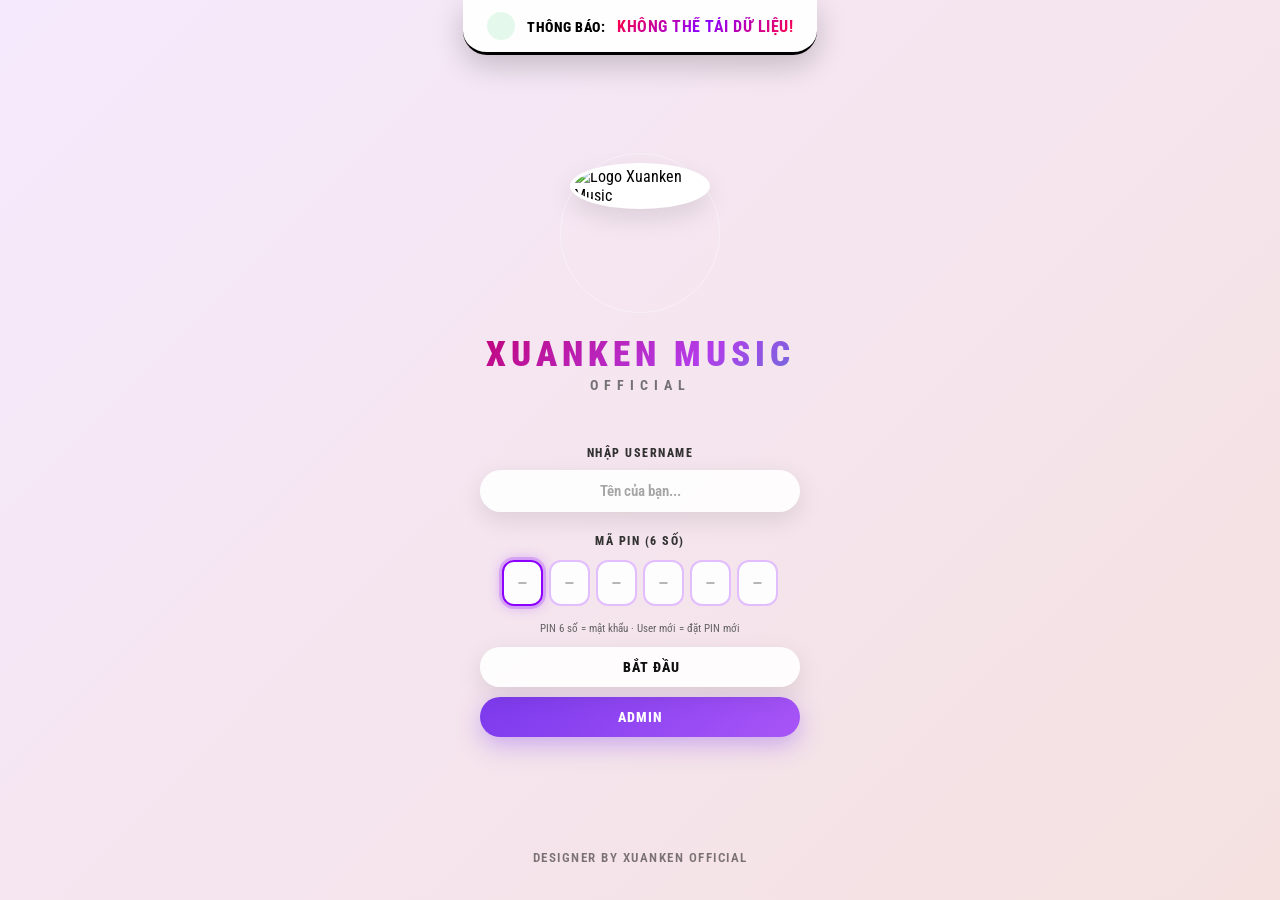
==== index.html @ 65609777 "Add files via upload" ====
<!DOCTYPE html>
<html lang="vi">
<head>
    <meta charset="UTF-8">
    <meta name="viewport" content="width=device-width, initial-scale=1.0, user-scalable=no, viewport-fit=cover">
    <link id="site-favicon" href="https://raw.githubusercontent.com/nokiapro/xuankenofficial/main/icon.png" rel="shortcut icon" type="image/x-icon" />
    <title>XuanKen Music Official</title>
    <script src="https://cdn.tailwindcss.com"></script>
    <script src="https://unpkg.com/lucide@latest"></script>
    <link rel="stylesheet" href="https://kit-pro.fontawesome.com/releases/v7.2.0/css/pro.min.css">
    <link rel="stylesheet" href="css/style.css">
    <script src="https://www.gstatic.com/firebasejs/10.14.0/firebase-app-compat.js"></script>
    <script src="https://www.gstatic.com/firebasejs/10.14.0/firebase-auth-compat.js"></script>
    <script src="https://www.gstatic.com/firebasejs/10.14.0/firebase-database-compat.js"></script>
    <script src="js/firebase-config.js"></script>

    <script>
    (function () {
        try {
            var path = location.pathname;
            if (path.endsWith('/index.html')) {
                history.replaceState(null, '', path.slice(0, -10) || '/');
            } else if (path.endsWith('index.html')) {
                history.replaceState(null, '', path.slice(0, -10) || '/');
            } else if (path.endsWith('.html') && !/\/admin\.html$/i.test(path)) {
                history.replaceState(null, '', path.slice(0, -5) + (path.slice(0, -5).endsWith('/') ? '' : '/'));
            }
        } catch (e) {}
    })();
    </script>
</head>
<body>

    <div id="toast-msg"></div>
    <div id="custom-notification" class="notification">
        <div class="notification-icon">
            <i data-lucide="headphones"></i>
        </div>
        <div class="notification-content">
            <div class="notification-title"></div>
            <div class="notification-message"></div>
        </div>
    </div>

    <div id="interaction-hint">
        <div class="hint-logo">
            <img src="https://raw.githubusercontent.com/nokiapro/xuankenofficial/main/logoofficial.png" alt="Logo Xuanken Music">
        </div>
        <div class="hint-title">XUANKEN MUSIC</div>
        <div class="hint-subtitle">OFFICIAL</div>
        <form id="username-form" class="username-form" autocomplete="username">
            <label class="username-label" for="username-input">NHẬP USERNAME</label>
            <input type="text" id="username-input" class="username-input" placeholder="Tên của bạn..." maxlength="20" required autocomplete="username">
            <label class="username-label" style="margin-top:12px;">MÃ PIN (6 SỐ)</label>
            <div class="pin-boxes" id="pin-boxes" role="group" aria-label="Mã PIN 6 số"></div>
            <input type="tel" id="pin-hidden" inputmode="numeric" pattern="[0-9]*" autocomplete="one-time-code" maxlength="6" />
            <p class="username-pin-hint" id="pin-hint">Nhập đúng 6 chữ số · User mới = đặt PIN mới</p>
            <div id="username-error" class="username-error" style="display:none;"></div>
            <button type="submit" id="username-start-btn" class="username-start-btn">
                <i data-lucide="play"></i>
                <span>BẮT ĐẦU</span>
            </button>
        </form>
        <div class="hint-decoration">
            <i data-lucide="heart"></i> DESIGNER BY XUANKEN OFFICIAL <i data-lucide="heart"></i>
        </div>
        <a href="admin/" class="admin-link-hint" onclick="event.stopPropagation()">Admin</a>
    </div>

    <div class="player-container" id="player-container" style="display: none;">
        <div class="pc-layout">
            <div class="pc-left">
                <div class="playlist" id="playlist">
                    <div class="playlist-header" id="playlist-header">
                        <div class="close-playlist" id="close-playlist-btn">
                            <i data-lucide="x"></i>
                        </div>
                        <div class="playlist-title"><i data-lucide="music"></i><span>DANH SÁCH BÀI HÁT</span></div>
                        <div style="width: 40px;"></div>
                    </div>
                    <div id="playlist-content"></div>
                    <div class="playlist-stats-footer" id="playlist-stats-footer">
                        <span class="ps-item" title="Tổng bài hát"><i data-lucide="music-2"></i> <b id="ps-total">0</b></span>
                        <span class="ps-item" title="Đã yêu thích"><i data-lucide="heart"></i> <b id="ps-fav">0</b></span>
                        <span class="ps-item" title="Trong playlist của tôi"><i data-lucide="list-plus"></i> <b id="ps-pl">0</b></span>
                    </div>
                </div>
            </div>

            <div class="pc-right">
                <div class="top-bar-icons">
                    <div class="btn-icon" id="open-timer-btn" title="Hẹn giờ tắt">
                        <i data-lucide="timer"></i>
                    </div>
                    <div class="btn-icon" id="listen-count-btn" title="Lượt nghe">
                        <i data-lucide="headphones"></i>
                    </div>
                    <div class="btn-icon" id="my-playlist-btn" title="Playlist của tôi">
                        <i data-lucide="list-plus"></i>
                    </div>
                    <div class="btn-icon" id="extras-btn" title="Tiện ích">
                        <i data-lucide="sparkles"></i>
                    </div>
                    <div class="btn-icon" id="shop-btn" title="Cửa hàng XK">
                        <i data-lucide="store"></i>
                    </div>
                    <div class="btn-icon" id="theme-toggle" title="Chế độ sáng/tối">
                        <i data-lucide="sun" id="theme-icon"></i>
                    </div>
                    <div class="btn-icon" id="list-btn" title="Danh sách bài hát">
                        <i data-lucide="list-music"></i>
                    </div>
                </div>

                <div class="header-section">
                    <div class="header-top-spacer" aria-hidden="true"></div>
                    <div class="album-art-wrap ring-off" id="album-art-wrap">
                        <div class="album-art">
                            <img id="current-art" src="https://raw.githubusercontent.com/nokiapro/xuankenofficial/main/logoofficial.png" alt="Art">
                        </div>
                        <svg class="art-name-ring" id="art-name-ring" viewBox="0 0 200 200" aria-hidden="true" xmlns="http://www.w3.org/2000/svg" xmlns:xlink="http://www.w3.org/1999/xlink">
                            <defs>
                                <path id="art-ring-path" d="M 100,8 A 92,92 0 1,1 99.999,8" fill="none"/>
                                <linearGradient id="art-name-grad" x1="0%" y1="0%" x2="100%" y2="0%">
                                    <stop offset="0%" stop-color="#ff0040">
                                        <animate attributeName="stop-color" values="#ff0040;#8c00ff;#17adca;#ffd700;#ff0040" dur="6s" repeatCount="indefinite"/>
                                    </stop>
                                    <stop offset="50%" stop-color="#8c00ff">
                                        <animate attributeName="stop-color" values="#8c00ff;#17adca;#ffd700;#ff0040;#8c00ff" dur="6s" repeatCount="indefinite"/>
                                    </stop>
                                    <stop offset="100%" stop-color="#17adca">
                                        <animate attributeName="stop-color" values="#17adca;#ffd700;#ff0040;#8c00ff;#17adca" dur="6s" repeatCount="indefinite"/>
                                    </stop>
                                </linearGradient>
                            </defs>
                            <text class="art-name-text" dominant-baseline="middle" text-anchor="start">
                                <!-- textPath được JS tạo đều theo góc -->
                            </text>
                        </svg>
                    </div>
                    <div class="song-info-main">
                        <span class="song-title" id="current-title">Sẵn sàng</span>
                        <span class="artist-name" id="current-artist">XuanKen Official</span>
                        <div class="lyric-container" id="lyric-container">
                            <div class="current-lyric" id="lyric-text"><i data-lucide="smile"></i> Chọn bài hát để phát <i data-lucide="smile"></i></div>
                        </div>
                    </div>
                </div>

                <div class="lyric-progress-spacer" aria-hidden="true"></div>

                <div class="controls-bar">
                    <div class="progress-wrapper">
                        <div class="progress-bar-container" id="progress-area">
                            <div class="progress-filled" id="progress-fill"></div>
                            <div class="progress-thumb" id="progress-thumb"></div>
                        </div>
                        <div class="time-info">
                            <span id="time-current">00:00</span>
                            <span id="time-total">00:00</span>
                        </div>
                    </div>

                    <div class="main-actions">
                        <div class="btn-icon" id="shuffle-btn" title="Phát ngẫu nhiên">
                            <i data-lucide="shuffle"></i>
                        </div>
                        <div class="btn-icon" id="prev-btn" title="Bài trước">
                            <i data-lucide="skip-back"></i>
                        </div>
                        <div class="btn-icon play-btn" id="play-pause-btn" title="Phát / Tạm dừng">
                            <i data-lucide="play" id="play-icon"></i>
                        </div>
                        <div class="btn-icon" id="next-btn" title="Bài tiếp">
                            <i data-lucide="skip-forward"></i>
                        </div>
                        <div class="btn-icon" id="repeat-btn" title="Lặp lại">
                            <i data-lucide="repeat"></i>
                        </div>
                    </div>
                </div>
            </div>
        </div>

        <div class="playlist" id="my-playlist-overlay">
            <div class="playlist-header">
                <div class="close-playlist" id="close-my-playlist-btn">
                    <i data-lucide="x"></i>
                </div>
                <div class="playlist-title"><i data-lucide="list-plus"></i><span>PLAYLIST CỦA TÔI</span></div>
                <div style="width: 40px;"></div>
            </div>
            <div id="my-playlist-content"></div>
            <div class="my-playlist-toolbar" id="my-playlist-toolbar" style="display:none;">
                <button type="button" class="my-playlist-playall-btn" id="my-playlist-playall-btn">
                    <i data-lucide="play"></i>
                    <span>PHÁT TẤT CẢ</span>
                </button>
            </div>
        </div>

        <div id="timer-overlay" class="timer-overlay"></div>
        <div id="timer-modal" class="timer-modal">
            <div class="timer-modal-header">
                <div class="close-timer" id="close-timer-modal">
                    <i data-lucide="x"></i>
                </div>
                <div class="timer-title"><i data-lucide="timer"></i><span>HẸN GIỜ TẮT NHẠC</span></div>
                <div style="width: 40px;"></div>
            </div>
            <div class="timer-modal-content">
                <div class="timer-status-box">
                    <i data-lucide="alarm-clock"></i>
                    <div class="timer-status-text" id="timer-status">CHƯA ĐẶT HẸN GIỜ</div>
                </div>
                
                <div class="timer-preset-group">
                    <button class="timer-preset" data-minutes="15">15</button>
                    <button class="timer-preset" data-minutes="30">30</button>
                    <button class="timer-preset" data-minutes="60">60</button>
                    <button class="timer-preset" data-minutes="90">90</button>
                    <button class="timer-preset" data-minutes="120">120</button>
                </div>
                
                <input type="number" id="timer-minutes" class="timer-input" placeholder="NHẬP SỐ PHÚT...">
                
                <button id="start-timer-btn" class="timer-start-btn">
                    <i data-lucide="play"></i> BẮT ĐẦU
                </button>
                
                <button id="cancel-timer-btn" class="timer-cancel-btn">
                    <i data-lucide="trash-2"></i> HỦY HẸN GIỜ
                </button>
            </div>
        </div>

        <div id="extras-modal" class="shop-modal extras-modal">
            <div class="shop-modal-header">
                <div class="close-shop" id="close-extras-btn">
                    <i data-lucide="x"></i>
                </div>
                <div class="shop-title"><i data-lucide="sparkles"></i><span>TIỆN ÍCH</span></div>
                <div style="width:40px;"></div>
            </div>
            <div class="extras-modal-body">
                <div id="user-xp-badge" class="user-xp-badge" style="display:none;"></div>
                <div class="extras-section">
                    <label class="extras-label">Gift code</label>
                    <div class="extras-row">
                        <input id="gift-code-input" placeholder="Nhập mã..." maxlength="24" />
                        <button type="button" id="gift-redeem-btn" class="extras-btn-primary">Nhận</button>
                    </div>
                </div>
                <div class="extras-section">
                    <label class="extras-label">Top bài nghe nhiều</label>
                    <div class="extras-actions-grid extras-rank-grid extras-rank-compact">
                        <button type="button" class="extras-action-btn" data-x="top-alltime"><i data-lucide="trophy"></i><span>Top mọi thời điểm</span></button>
                    </div>
                </div>
                <div class="extras-section">
                    <label class="extras-label">Review của bạn</label>
                    <div class="extras-actions-grid extras-rank-grid extras-rank-compact">
                        <button type="button" class="extras-action-btn" data-x="rev-week"><i data-lucide="calendar-days"></i><span>Tuần</span></button>
                        <button type="button" class="extras-action-btn" data-x="rev-month"><i data-lucide="calendar"></i><span>Tháng</span></button>
                        <button type="button" class="extras-action-btn" data-x="rev-year"><i data-lucide="calendar-range"></i><span>Năm</span></button>
                    </div>
                </div>
                <div class="extras-section">
                    <label class="extras-label">Thời gian đã nghe</label>
                    <div class="extras-actions-grid extras-rank-grid extras-rank-compact">
                        <button type="button" class="extras-action-btn" data-x="time-week"><i data-lucide="clock"></i><span>Tuần</span></button>
                        <button type="button" class="extras-action-btn" data-x="time-month"><i data-lucide="clock-3"></i><span>Tháng</span></button>
                        <button type="button" class="extras-action-btn" data-x="time-year"><i data-lucide="timer"></i><span>Năm</span></button>
                    </div>
                </div>
                <div class="extras-section">
                    <label class="extras-label">Top nghe</label>
                    <div class="extras-actions-grid extras-rank-grid extras-rank-compact">
                        <button type="button" class="extras-action-btn" data-x="lb-listen-week"><i data-lucide="headphones"></i><span>Tuần</span></button>
                        <button type="button" class="extras-action-btn" data-x="lb-listen-month"><i data-lucide="headphones"></i><span>Tháng</span></button>
                        <button type="button" class="extras-action-btn" data-x="lb-listen-year"><i data-lucide="headphones"></i><span>Năm</span></button>
                    </div>
                </div>
                <div class="extras-section">
                    <label class="extras-label">Top sở hữu</label>
                    <div class="extras-actions-grid extras-rank-grid extras-rank-compact">
                        <button type="button" class="extras-action-btn" data-x="lb-own-week"><i data-lucide="library"></i><span>Tuần</span></button>
                        <button type="button" class="extras-action-btn" data-x="lb-own-month"><i data-lucide="library"></i><span>Tháng</span></button>
                        <button type="button" class="extras-action-btn" data-x="lb-own-year"><i data-lucide="library"></i><span>Năm</span></button>
                    </div>
                </div>
                <div class="extras-section">
                    <label class="extras-label">Sự kiện & Liên kết</label>
                    <div class="extras-actions-grid extras-rank-grid extras-rank-compact">
                        <button type="button" class="extras-action-btn extras-feat-btn" data-x="countdown"><i data-lucide="hourglass"></i><span>Đếm ngược</span></button>
                        <button type="button" class="extras-action-btn extras-feat-btn" data-x="weekly-archive"><i data-lucide="list-music"></i><span>Top tuần</span></button>
                        <button type="button" class="extras-action-btn extras-feat-btn" data-x="links"><i data-lucide="link"></i><span>Liên kết</span></button>
                    </div>
                </div>
                <div class="extras-section">
                    <label class="extras-label">Vòng tên quanh art</label>
                    <div class="art-ring-settings">
                        <label class="art-ring-toggle-row">
                            <input type="checkbox" id="art-ring-enabled" checked>
                            <span>Hiện vòng chữ quanh ảnh bìa</span>
                        </label>
                        <input type="text" id="art-ring-text" class="art-ring-text-input" maxlength="28" placeholder="Trống = dùng username">
                        <button type="button" id="art-ring-save-btn" class="extras-btn-primary" style="width:100%;margin-top:8px;">Lưu vòng tên</button>
                        <p class="muted" style="font-size:0.72rem;margin-top:6px;opacity:0.75;">Cần thuê ở Cửa hàng → Vòng tên (1·3·5·7 ngày). Tối đa 28 ký tự.</p>
                    </div>
                </div>
                <div class="extras-section">
                    <label class="extras-label">Khác</label>
                    <div class="extras-actions-grid extras-rank-grid extras-rank-compact">
                        <button type="button" class="extras-action-btn" data-x="badges"><i data-lucide="award"></i><span>Huy hiệu của tôi</span></button>
                        <button type="button" class="extras-action-btn" data-x="chat"><i data-lucide="message-circle"></i><span>Chat toàn web</span></button>
                        <button type="button" class="extras-action-btn" data-x="checkin"><i data-lucide="calendar-check"></i><span>Điểm danh</span></button>
                    </div>
                </div>
                <div id="extras-result" class="extras-result"></div>
            </div>
        </div>

        <div id="chat-modal" class="shop-modal chat-modal">
            <div class="shop-modal-header">
                <div class="close-shop" id="close-chat-btn" title="Quay lại">
                    <i data-lucide="arrow-left"></i>
                </div>
                <div class="shop-title"><i data-lucide="message-circle"></i><span>CHAT TOÀN WEB</span></div>
                <div style="width:40px;"></div>
            </div>
            <div class="chat-modal-body">
                <div id="global-chat-box" class="global-chat-box"></div>
                <div class="extras-row chat-input-row">
                    <input id="global-chat-input" placeholder="Nhắn tin… @username" maxlength="300" />
                    <button type="button" id="global-chat-send" class="extras-btn-primary">Gửi</button>
                </div>
                <p class="extras-chat-hint">Admin: <code>/mute user 1h</code> · <code>/mute user forever</code> · <code>/unmute user</code></p>
            </div>
        </div>

        <div id="checkin-modal" class="shop-modal checkin-modal">
            <div class="shop-modal-header">
                <div class="close-shop" id="close-checkin-btn" title="Quay lại">
                    <i data-lucide="arrow-left"></i>
                </div>
                <div class="shop-title"><i data-lucide="calendar-check"></i><span>ĐIỂM DANH</span></div>
                <div style="width:40px;"></div>
            </div>
            <div class="checkin-modal-body" id="checkin-modal-body"></div>
        </div>

        <div id="shop-modal" class="shop-modal">
            <div class="shop-modal-header">
                <div class="close-shop" id="close-shop-btn">
                    <i data-lucide="x"></i>
                </div>
                <div class="shop-title"><i data-lucide="store"></i><span>CỬA HÀNG XK</span></div>
                <div style="width:40px;"></div>
            </div>
            <div class="shop-tab-bar">
                <button type="button" class="shop-tab active" data-shop-tab="music" id="shop-tab-music">
                    <i data-lucide="music"></i> Mua nhạc
                </button>
                <button type="button" class="shop-tab" data-shop-tab="thumb" id="shop-tab-thumb">
                    <i data-lucide="image"></i> Mua thumb
                </button>
                <button type="button" class="shop-tab" data-shop-tab="ring" id="shop-tab-ring">
                    <i data-lucide="circle-dot"></i> Vòng tên
                </button>
            </div>
            <div class="shop-tab-panels">
                <div class="shop-list shop-tab-panel active" id="shop-list" data-panel="music"></div>
                <div class="shop-list shop-tab-panel" id="shop-thumb-list" data-panel="thumb"></div>
                <div class="shop-list shop-tab-panel" id="shop-ring-list" data-panel="ring"></div>
            </div>
            <div class="shop-user-bar" id="shop-user-bar">
                <div class="shop-user-info">
                    <div class="shop-user-avatar"><i data-lucide="user"></i></div>
                    <div class="shop-user-meta">
                        <div class="shop-user-name-row">
                            <span class="rank-badge" id="shop-rank-badge" style="display:none;"></span>
                            <span class="shop-user-name" id="shop-user-name">—</span>
                        </div>
                    </div>
                </div>
                <div class="shop-coins">
                    <i class="fa-solid fa-coins"></i>
                    <span id="shop-coin-count">0</span> XK
                </div>
            </div>
        </div>
    </div>

    <audio id="audio-player" preload="auto" crossorigin="anonymous" playsinline></audio>

    <script src="js/music.js"></script>
    <script>
        if (typeof lucide !== 'undefined') {
            lucide.createIcons();
        }
    </script>
    <script src="js/extras.js"></script>
</body>
</html>
---- css/style.css ----
@import url('https://fonts.googleapis.com/css2?family=Roboto+Condensed:ital,wght@0,100..900;1,100..900&display=swap');

:root {
    --accent-color: #000000;
    --bg-color: #fcfcfc;
    --border-color: #f0f0f0;
    --card-bg: rgba(255, 255, 255, 0.95);
    --text-primary: #000000;
    --text-secondary: #333333;
    --text-tertiary: #555555;
    --progress-bg: rgba(0, 0, 0, 0.08);
    --btn-bg: rgba(0, 0, 0, 0.05);
    --btn-active-bg: rgba(0, 0, 0, 0.12);
    --btn-hover: rgba(0, 0, 0, 0.08);
    --playlist-bg: rgba(255, 255, 255, 1);
    --playlist-header-bg: rgba(255, 255, 255, 0.98);
    --song-item-hover: rgba(0, 0, 0, 0.04);
    --input-bg: #fafafa;
    --modal-bg: rgba(255, 255, 255, 0.98);
    --icon-gradient: linear-gradient(135deg, #ff0040, #8c00ff, #ff0040);
    --icon-gradient-hover: linear-gradient(135deg, #ff6b6b, #c2185b, #ff6b6b);
    --icon-gradient-active: linear-gradient(135deg, #ff0040, #ffd700, #ff0040);
    --icon-active-stroke: #ff0040;
}

body.dark {
    --accent-color: #ffffff;
    --bg-color: #121212;
    --border-color: #2a2a2a;
    --card-bg: rgba(30, 30, 35, 0.95);
    --text-primary: #ffffff;
    --text-secondary: #cccccc;
    --text-tertiary: #999999;
    --progress-bg: rgba(255, 255, 255, 0.12);
    --btn-bg: rgba(255, 255, 255, 0.08);
    --btn-active-bg: rgba(255, 255, 255, 0.18);
    --btn-hover: rgba(255, 255, 255, 0.05);
    --playlist-bg: rgba(25, 25, 30, 1);
    --playlist-header-bg: rgba(25, 25, 30, 0.98);
    --song-item-hover: rgba(255, 255, 255, 0.05);
    --input-bg: #2a2a2a;
    --modal-bg: rgba(30, 30, 35, 0.98);
    --icon-gradient: linear-gradient(135deg, #ffd89b, #c7e9fb, #ffd89b);
    --icon-gradient-hover: linear-gradient(135deg, #fbc2eb, #a6c1ee, #fbc2eb);
    --icon-gradient-active: linear-gradient(135deg, #ffd89b, #ff6b6b, #ffd89b);
    --icon-active-stroke: #ff6b6b;
}

* {
    margin: 0;
    padding: 0;
    box-sizing: border-box;
}

i[data-lucide],
.btn-icon svg,
.notification-icon svg,
.hint-button-icon svg,
.timer-status-box svg,
.playlist-title svg,
.timer-title svg,
.hint-decoration svg,
.current-lyric svg,
.listen-title svg,
.close-playlist svg,
.close-timer svg,
.close-listen svg,
.timer-start-btn svg,
.timer-cancel-btn svg {
    width: 1em;
    height: 1em;
    stroke-width: 2;
    vertical-align: middle;
    display: inline-block;
}

.btn-icon svg {
    width: 1.05em;
    height: 1.05em;
}

.play-btn svg {
    width: 1.15em;
    height: 1.15em;
}

.notification-icon svg {
    width: 16px !important;
    height: 16px !important;
}

.hint-button-icon svg {
    width: 1.4em;
    height: 1.4em;
}

body {
    font-family: "Roboto Condensed", sans-serif;
    background-color: var(--bg-color);
    display: flex;
    justify-content: center;
    align-items: center;
    min-height: 100vh;
    margin: 0;
    padding: 16px;
    color: var(--text-primary);
    user-select: none;
    overflow: hidden;
    transition: background-color 0.3s ease, color 0.3s ease;
}

body.no-transition,
body.no-transition *:not(.notification):not(.notification *) {
    transition: none !important;
}

.player-container {
    width: 100%;
    max-width: 450px;
    margin: auto;
    background: var(--card-bg);
    backdrop-filter: blur(10px);
    border-radius: 32px;
    box-shadow: 0 20px 50px rgba(0, 0, 0, 0.12);
    overflow: hidden;
    border: 1px solid rgba(255, 255, 255, 0.3);
    display: flex;
    flex-direction: column;
    position: relative;
    z-index: 10;
    transition: background 0.3s ease, border-color 0.3s ease;
}

body.dark .player-container {
    border-color: rgba(255, 255, 255, 0.08);
    box-shadow: 0 20px 50px rgba(0, 0, 0, 0.4);
}

.tracking-widest {
    letter-spacing: normal !important;
}

@media (max-width: 360px) {
    body { padding: 8px; }
    .player-container { border-radius: 24px; }
    .header-section { padding: 90px 16px 16px 16px; }
    .album-art-wrap { width: 156px; height: 156px; margin-top: 8px; }
    .album-art { width: 116px; height: 116px; margin-top: 0; }
    .art-name-text { font-size: 9px; letter-spacing: 0; }
    .header-section { gap: 14px; }
    .lyric-container { min-height: 48px; }
    .song-title { font-size: 1rem; }
}

@media (min-width: 361px) and (max-width: 480px) {
    .header-section { padding: 92px 16px 16px 16px; }
    .album-art-wrap { width: 180px; height: 180px; margin-top: 8px; }
    .album-art { width: 136px; height: 136px; margin-top: 0; }
    .art-name-text { font-size: 9.5px; letter-spacing: 0; }
    .header-section { gap: 16px; }
    .lyric-container { min-height: 52px; }
    .controls-bar { padding: 0 20px 28px 20px; }
    .btn-icon { width: 38px; height: 38px; font-size: 1rem; }
    .play-btn { width: 46px; height: 46px; }
    .song-title { font-size: 1.2rem; }
}

@media (min-width: 481px) and (max-width: 768px) {
    .player-container { width: 90%; max-width: 420px; }
}

@media (min-width: 769px) {
    .player-container { width: 450px; }
}

.pc-layout {
    display: flex;
    flex-direction: column;
    flex: 1;
    min-height: 0;
    width: 100%;
    position: relative;
}
.pc-left {
    display: contents;
}
.pc-right {
    display: contents;
}

.header-section {
    padding: 96px 24px 16px 24px;
    display: flex;
    flex-direction: column;
    align-items: center;
    text-align: center;
    gap: 20px;
    border-bottom: none;
    position: relative;
    transition: border-color 0.3s ease;
    overflow: visible;
}


/* Spacer cố định — không bị margin-collapse / flex-shrink */
.header-top-spacer {
    width: 100%;
    height: 36px !important;
    min-height: 36px !important;
    flex-shrink: 0 !important;
    flex-grow: 0 !important;
    pointer-events: none;
    display: block;
}
.lyric-progress-spacer {
    width: 100%;
    height: 40px !important;
    min-height: 40px !important;
    flex-shrink: 0 !important;
    flex-grow: 0 !important;
    pointer-events: none;
    display: block;
}
@media (max-width: 480px) {
    .header-top-spacer { height: 32px !important; min-height: 32px !important; }
    .lyric-progress-spacer { height: 36px !important; min-height: 36px !important; }
}

.top-right-action {
    position: absolute;
    top: 15px;
    right: 15px;
    z-index: 110;
    display: flex;
    align-items: flex-start;
    gap: 8px;
}

.top-right-stack {
    display: flex;
    flex-direction: column;
    gap: 8px;
}

.top-left-action {
    position: absolute;
    top: 15px;
    left: 15px;
    z-index: 110;
    display: flex;
    align-items: flex-start;
    gap: 8px;
}

.top-left-stack {
    display: flex;
    flex-direction: column;
    gap: 8px;
}

.top-bar-icons {
    position: absolute;
    top: 12px;
    left: 10px;
    right: 10px;
    z-index: 110;
    display: flex;
    flex-direction: row;
    align-items: center;
    justify-content: space-between;
    gap: 4px;
    pointer-events: none;
}
.top-bar-icons .btn-icon {
    pointer-events: auto;
    flex-shrink: 0;
}
@media (max-width: 380px) {
    .top-bar-icons .btn-icon {
        width: 36px;
        height: 36px;
        font-size: 0.95rem;
    }
}

.btn-icon {
    font-size: 1.05rem;
    cursor: pointer;
    color: var(--text-secondary);
    width: 42px;
    height: 42px;
    display: flex;
    justify-content: center;
    align-items: center;
    border-radius: 50%;
    transition: transform 0.25s cubic-bezier(0.68, -0.55, 0.265, 1.55),
                background 0.25s ease,
                color 0.25s ease,
                box-shadow 0.25s ease;
    position: relative;
    overflow: hidden;
    background: var(--btn-bg);
    backdrop-filter: blur(4px);
    -webkit-tap-highlight-color: transparent;
}

.btn-icon svg {
    pointer-events: none;
    flex-shrink: 0;
}

.btn-icon i,
.play-btn i,
#repeat-btn i {
    background: var(--icon-gradient);
    background-size: 200% 200%;
    -webkit-background-clip: text;
    background-clip: text;
    color: transparent;
    animation: gradientShift 3s ease infinite;
}

.btn-icon:hover i,
.play-btn:hover i,
#repeat-btn:hover i {
    background: var(--icon-gradient-hover);
    background-size: 200% 200%;
    -webkit-background-clip: text;
    background-clip: text;
    color: transparent;
    animation: gradientShift 0.8s ease infinite;
}

.btn-icon.active i,
.play-btn.playing i,
#repeat-btn.active i {
    background: var(--icon-gradient-active);
    background-size: 200% 200%;
    -webkit-background-clip: text;
    background-clip: text;
    color: transparent;
    font-weight: 900;
    animation: gradientShift 1s ease infinite;
}

.btn-icon svg {
    stroke: #444444;
    color: #444444;
    opacity: 1;
}

body.dark .btn-icon svg {
    stroke: #e8e8f0;
    color: #e8e8f0;
}

.btn-icon:hover svg {
    stroke: #111111;
    color: #111111;
}

body.dark .btn-icon:hover svg {
    stroke: #ffffff;
    color: #ffffff;
}

.btn-icon.active {
    background: var(--btn-active-bg) !important;
    box-shadow: none;
}

.btn-icon.active svg {
    animation: iconActiveShiftLight 1s ease infinite !important;
}

body.dark .btn-icon.active {
    background: var(--btn-active-bg) !important;
    box-shadow: none;
}

body.dark .btn-icon.active svg {
    animation: iconActiveShiftDark 1s ease infinite !important;
}

.play-btn.playing {
    background: var(--btn-active-bg) !important;
    box-shadow: none;
}

.play-btn.playing svg {
    animation: iconActiveShiftLight 1s ease infinite !important;
}

body.dark .play-btn.playing {
    background: var(--btn-active-bg) !important;
}

body.dark .play-btn.playing svg {
    animation: iconActiveShiftDark 1s ease infinite !important;
}

@keyframes gradientShift {
    0% { background-position: 0% 50%; }
    50% { background-position: 100% 50%; }
    100% { background-position: 0% 50%; }
}

@keyframes iconActiveShiftLight {
    0%, 100% { stroke: #ff0040; color: #ff0040; }
    50% { stroke: #ffd700; color: #ffd700; }
}

@keyframes iconActiveShiftDark {
    0%, 100% { stroke: #ffd89b; color: #ffd89b; }
    50% { stroke: #ff6b6b; color: #ff6b6b; }
}

.btn-icon::before {
    content: '';
    position: absolute;
    top: 50%;
    left: 50%;
    width: 0;
    height: 0;
    border-radius: 50%;
    background: var(--btn-hover);
    transform: translate(-50%, -50%);
    transition: width 0.35s ease, height 0.35s ease;
    pointer-events: none;
}

.btn-icon:active::before {
    width: 100%;
    height: 100%;
}

@media (hover: hover) and (pointer: fine) {
    .btn-icon:hover {
        transform: scale(1.08);
        background: rgba(0, 0, 0, 0.06);
        color: var(--text-primary);
    }
    body.dark .btn-icon:hover {
        background: rgba(255, 255, 255, 0.14);
    }
    .play-btn:hover {
        transform: scale(1.08);
    }
    .top-right-action .btn-icon:hover,
    .top-left-action .btn-icon:hover,
    .top-bar-icons .btn-icon:hover {
        background: rgba(0, 0, 0, 0.1);
        transform: rotate(6deg) scale(1.08);
        color: var(--text-primary);
    }
    body.dark .top-right-action .btn-icon:hover,
    body.dark .top-left-action .btn-icon:hover,
    body.dark .top-bar-icons .btn-icon:hover {
        background: rgba(255, 255, 255, 0.18);
    }
    .main-actions .btn-icon:hover {
        transform: scale(1.08);
    }
    .song-act-btn:hover {
        transform: scale(1.06);
    }
    .my-playlist-playall-btn:hover,
    .checkin-btn:hover:not(:disabled),
    .shop-buy-btn:hover {
        transform: scale(1.04);
    }
}

.btn-icon:active {
    transform: scale(0.92);
}

.play-btn {
    width: 50px;
    height: 50px;
    transition: transform 0.2s ease, background 0.2s ease, color 0.2s ease;
}

.play-btn:active {
    transform: scale(0.95);
}

.top-right-action .btn-icon,
.top-left-action .btn-icon,
.top-bar-icons .btn-icon {
    background: rgba(0, 0, 0, 0.07);
    backdrop-filter: blur(4px);
    transition: transform 0.2s ease,
                background 0.2s ease,
                color 0.2s ease,
                box-shadow 0.2s ease;
}

body.dark .top-right-action .btn-icon,
body.dark .top-left-action .btn-icon,
body.dark .top-bar-icons .btn-icon {
    background: rgba(255, 255, 255, 0.12);
}

.top-right-action .btn-icon:active,
.top-left-action .btn-icon:active,
.top-bar-icons .btn-icon:active {
    transform: rotate(0deg) scale(0.92);
}

.album-art-wrap {
    position: relative;
    /* Art 170 + 2×(gap ~12px + chữ) */
    width: 216px;
    height: 216px;
    margin: 8px auto 0;
    display: flex;
    align-items: center;
    justify-content: center;
    flex-shrink: 0;
}

.album-art {
    width: 170px;
    height: 170px;
    border-radius: 50%;
    background: linear-gradient(135deg, #f5f5f5, #e0e0e0);
    position: relative;
    overflow: hidden;
    box-shadow: 0 15px 35px rgba(0, 0, 0, 0.15);
    border: 4px solid #fff;
    transition: all 0.3s ease;
    margin-top: 0;
    z-index: 1;
}

body.dark .album-art {
    border-color: #2a2a2a;
    background: linear-gradient(135deg, #2a2a2a, #1a1a1a);
}

.album-art:hover {
    transform: scale(1.02);
    box-shadow: 0 20px 45px rgba(0, 0, 0, 0.2);
}

.album-art img {
    width: 100%;
    height: 100%;
    object-fit: cover;
    animation: rotate 20s linear infinite;
    animation-play-state: paused;
    transition: transform 0.3s ease;
}

.art-name-ring {
    position: absolute;
    inset: 0;
    width: 100%;
    height: 100%;
    pointer-events: none;
    z-index: 2;
    overflow: visible;
    animation: art-ring-spin 28s linear infinite;
    animation-play-state: paused;
}

.album-art-wrap.ring-playing .art-name-ring {
    animation-play-state: running;
}

.album-art-wrap.ring-off .art-name-ring {
    display: none;
}

.art-name-text {
    fill: url(#art-name-grad);
    font-family: "Roboto Condensed", system-ui, sans-serif;
    font-size: 10.5px;
    font-weight: 700;
    letter-spacing: 0;
    text-transform: uppercase;
}

@keyframes rotate {
    from { transform: rotate(0deg); }
    to { transform: rotate(360deg); }
}

@keyframes art-ring-spin {
    from { transform: rotate(0deg); }
    to { transform: rotate(-360deg); }
}

.art-ring-settings {
    display: flex;
    flex-direction: column;
    gap: 6px;
}

.art-ring-toggle-row {
    display: flex;
    align-items: center;
    gap: 10px;
    font-size: 0.85rem;
    cursor: pointer;
    user-select: none;
}

.art-ring-toggle-row input {
    width: 18px;
    height: 18px;
    accent-color: #8c00ff;
}

.art-ring-text-input {
    width: 100%;
    padding: 10px 12px;
    border-radius: 10px;
    border: 1px solid rgba(255,255,255,0.12);
    background: rgba(0,0,0,0.25);
    color: inherit;
    font-size: 0.9rem;
}

.song-info-main {
    width: 100%;
    max-width: 100%;
    overflow: visible;
    min-width: 0;
    flex-shrink: 0;
    padding-bottom: 4px;
}

.song-title {
    display: block;
    font-weight: 700;
    font-size: 1.4rem;
    text-transform: uppercase;
    letter-spacing: 0px;
    margin-bottom: 8px;
    white-space: nowrap;
    overflow: hidden;
    text-overflow: clip;
    cursor: default;
    max-width: 100%;
    width: 100%;
    line-height: 1.5;
    padding-bottom: 2px;
    box-sizing: border-box;
}

@keyframes titleGradientMove {
    0% { background-position: 0% 50%; }
    50% { background-position: 100% 50%; }
    100% { background-position: 0% 50%; }
}

@keyframes artistGradientMove {
    0% { background-position: 0% 50%; }
    50% { background-position: 100% 50%; }
    100% { background-position: 0% 50%; }
}

.artist-name {
    display: block;
    font-size: 0.9rem;
    font-weight: 600;
    margin-bottom: 15px;
    transition: color 0.3s ease;
}

.lyric-container {
    min-height: 56px;
    display: flex;
    justify-content: center;
    align-items: center;
    width: 100%;
    padding: 10px 16px;
    background: var(--progress-bg);
    border-radius: 40px;
    margin-top: 12px;
    margin-bottom: 0;
    transition: background 0.3s ease;
    flex-shrink: 0;
    position: relative;
    z-index: 2;
    box-sizing: border-box;
    overflow: hidden;
}

.current-lyric {
    color: var(--text-tertiary);
    font-weight: 500;
    text-align: center;
    font-size: 0.85rem;
    white-space: nowrap;
    display: inline-block;
    transform-origin: center center;
    transition: color 0.3s ease;
}

.controls-bar {
    padding: 0 24px 32px 24px;
    background: var(--card-bg);
    transition: background 0.3s ease;
}

.progress-wrapper {
    margin-top: 0;
    margin-bottom: 20px;
    padding-top: 0;
}

.progress-bar-container {
    height: 6px;
    background: var(--progress-bg);
    cursor: pointer;
    position: relative;
    border-radius: 10px;
    margin-top: 14px; /* chừa chỗ nửa thumb (28px) phía trên, không đè lyric */
    margin-bottom: 10px;
    transition: background 0.3s ease;
}

.progress-filled {
    height: 100%;
    background: linear-gradient(90deg, #F5E9FD,#F4E0DF,#F6BCBA,#E3AADD,#C3C7F4,#F5E9FD);
    width: 0%;
    border-radius: 10px;
    transition: width 0.1s linear;
    background-size: 200% 100%;
    animation: pastelMove 3s linear infinite;
    position: relative;
    box-shadow: 0 0 12px rgba(243, 184, 186, 0.6);
}

@keyframes pastelMove {
    0% { background-position: 0% 0%; }
    100% { background-position: 200% 0%; }
}

.progress-filled::after {
    content: '';
    position: absolute;
    top: 0;
    left: 0;
    right: 0;
    bottom: 0;
    background: linear-gradient(90deg, 
        transparent, 
        rgba(255, 255, 255, 0.4), 
        transparent
    );
    animation: shimmer 1.5s infinite;
}

@keyframes shimmer {
    0% { transform: translateX(-100%); }
    100% { transform: translateX(100%); }
}

.progress-thumb {
    position: absolute;
    width: 28px;
    height: 28px;
    top: 50%;
    transform: translate(-50%, -50%);
    background-image: url('https://raw.githubusercontent.com/nokiapro/xuankenofficial/main/SanrioCinnamorollIceCreamPixel.webp');
    background-size: contain;
    background-repeat: no-repeat;
    background-position: center;
    cursor: pointer;
    z-index: 10;
    transition: transform 0.1s ease;
    pointer-events: auto;
}

.progress-thumb:hover {
    transform: translate(-50%, -50%) scale(1.15);
}

.progress-thumb:active {
    transform: translate(-50%, -50%) scale(0.95);
}

.progress-filled::after {
    display: none;
}

.time-info {
    display: flex;
    justify-content: space-between;
    font-size: 0.8rem;
    color: var(--text-secondary);
    font-weight: 500;
    letter-spacing: 0.3px;
    transition: color 0.3s ease;
}

.main-actions {
    display: flex;
    align-items: center;
    justify-content: space-between;
    gap: 8px;
}

.main-actions .btn-icon {
    transition: transform 0.2s ease,
                background 0.2s ease,
                color 0.2s ease;
}

.main-actions .btn-icon:active {
    transform: scale(0.92);
}

.playlist {
    position: absolute;
    top: 0;
    left: 0;
    width: 100%;
    height: 100%;
    background: var(--playlist-bg);
    z-index: 150;
    transform: translateY(-105%);
    transition: transform 0.52s cubic-bezier(0.4, 0, 0.2, 1),
                visibility 0s linear 0.52s;
    display: flex;
    flex-direction: column;
    border-radius: 32px;
    visibility: hidden;
    pointer-events: none;
    overflow: hidden;
}

.playlist.active {
    transform: translateY(0);
    visibility: visible;
    pointer-events: auto;
    transition: transform 0.38s cubic-bezier(0.32, 0.72, 0, 1),
                visibility 0s linear 0s;
}

.playlist-header {
    padding: 18px 20px;
    display: flex;
    align-items: center;
    justify-content: space-between;
    border-bottom: 1px solid var(--border-color);
    background: var(--playlist-header-bg);
    backdrop-filter: blur(10px);
    flex-shrink: 0;
}

.close-playlist {
    font-size: 1.2rem;
    cursor: pointer;
    color: var(--text-primary);
    width: 40px;
    height: 40px;
    display: flex;
    justify-content: center;
    align-items: center;
    border-radius: 50%;
    transition: all 0.2s ease;
    background: var(--progress-bg);
}

.close-playlist:hover {
    background: var(--btn-hover);
    transform: rotate(90deg);
}

.close-playlist:active {
    transform: rotate(90deg) scale(0.9);
}

.playlist-title {
    font-weight: 600;
    text-transform: uppercase;
    letter-spacing: 1.5px;
    font-size: 0.9rem;
    display: flex;
    align-items: center;
    justify-content: center;
    gap: 8px;
    color: var(--text-primary);
}
.playlist-title span {
    background: linear-gradient(135deg, var(--text-primary), var(--text-secondary));
    background-clip: text;
    -webkit-background-clip: text;
    color: transparent;
}
.playlist-title svg {
    width: 1.1em;
    height: 1.1em;
    color: var(--text-primary);
    stroke: currentColor;
    flex-shrink: 0;
}

.my-playlist-toolbar {
    display: flex;
    justify-content: center;
    padding: 8px 16px 10px;
    flex-shrink: 0;
    border-top: 1px solid var(--border-color);
    background: var(--playlist-header-bg);
}

.my-playlist-playall-btn {
    display: inline-flex;
    align-items: center;
    gap: 6px;
    padding: 7px 16px;
    border: none;
    border-radius: 999px;
    background: linear-gradient(135deg, #ff0040, #8c00ff);
    color: #fff;
    font-weight: 700;
    font-size: 0.7rem;
    letter-spacing: 0.6px;
    text-transform: uppercase;
    cursor: pointer;
    font-family: inherit;
    box-shadow: 0 4px 14px rgba(140, 0, 255, 0.22);
    transition: transform 0.15s ease, opacity 0.15s ease;
}

.my-playlist-playall-btn:active {
    transform: scale(0.97);
}

.my-playlist-playall-btn svg,
.my-playlist-playall-btn [data-lucide] {
    width: 14px !important;
    height: 14px !important;
    min-width: 14px;
    min-height: 14px;
}

#my-playlist-content {
    flex: 1;
    overflow-y: auto;
    padding: 4px 0;
}

#playlist-content {
    flex: 1;
    overflow-y: auto;
    padding: 4px 0 4px 0;
    min-height: 0;
}

.playlist-stats-footer {
    display: flex;
    align-items: center;
    justify-content: space-around;
    gap: 8px;
    padding: 10px 12px;
    flex-shrink: 0;
    border-top: 1px solid var(--border-color);
    background: var(--playlist-header-bg);
    font-size: 0.72rem;
    color: var(--text-secondary);
}
.playlist-stats-footer .ps-item {
    display: inline-flex;
    align-items: center;
    gap: 5px;
    white-space: nowrap;
}
.playlist-stats-footer .ps-item b {
    color: var(--text-primary);
    font-weight: 800;
    font-size: 0.8rem;
}
.playlist-stats-footer .ps-item svg,
.playlist-stats-footer .ps-item [data-lucide] {
    width: 14px !important;
    height: 14px !important;
    min-width: 14px;
    min-height: 14px;
    opacity: 0.85;
}
.playlist-stats-footer .ps-item:nth-child(2) svg,
.playlist-stats-footer .ps-item:nth-child(2) [data-lucide] {
    color: #ff4d6d;
}
.playlist-stats-footer .ps-item:nth-child(3) svg,
.playlist-stats-footer .ps-item:nth-child(3) [data-lucide] {
    color: #8c00ff;
}

#playlist-content::-webkit-scrollbar {
    width: 4px;
}

#playlist-content::-webkit-scrollbar-track {
    background-color: var(--progress-bg);
}

#playlist-content::-webkit-scrollbar-thumb {
    background-image: linear-gradient(-45deg, #f1b586, #9f81ca, #c20175, #b33cea, #17adca, #dd4809, #ad9199);
    border-radius: 50px;
}

.song-item {
    display: flex;
    align-items: center;
    padding: 12px 14px;
    cursor: pointer;
    border-bottom: 1px solid var(--border-color);
    transition: all 0.2s ease;
    margin: 0 12px 4px 12px;
    border-radius: 16px;
    background: transparent;
    gap: 8px;
}

.song-item:last-child {
    margin-bottom: 0;
}

.song-item:first-child {
    margin-top: 0;
}

.song-item:hover {
    background: var(--song-item-hover);
    transform: translateX(4px);
}

.song-item.active {
    background: linear-gradient(135deg, var(--btn-hover), transparent);
    border-left: 3px solid #ff0040;
}

body.dark .song-item.active {
    border-left: 3px solid #ffd89b;
}

.song-item-info {
    flex: 1 1 70%;
    min-width: 0;
    max-width: 78%;
    overflow: hidden;
}

.song-item .item-title {
    font-size: 0.85rem;
    font-weight: 600;
    line-height: 1.35;
    color: var(--text-primary);
    transition: color 0.3s ease;
    white-space: normal;
    overflow: visible;
    text-overflow: unset;
    word-break: break-word;
}

.song-item-actions {
    display: flex;
    align-items: center;
    justify-content: flex-end;
    gap: 4px;
    flex: 0 0 auto;
    margin-left: auto;
}

.song-act-btn {
    width: 32px;
    height: 32px;
    border: none;
    border-radius: 50%;
    background: transparent;
    color: var(--text-secondary);
    display: flex;
    align-items: center;
    justify-content: center;
    cursor: pointer;
    padding: 0;
    transition: transform 0.15s ease, color 0.15s ease, background 0.15s ease;
}

.song-act-btn:hover {
    background: var(--btn-hover);
}

.song-act-btn.on-fav {
    color: #ff4d6d;
}

.song-act-btn.on-like {
    color: #4ade80;
}

.song-act-btn.on-dislike {
    color: #ff6b6b;
}

.song-act-btn.on-pl {
    color: #8c00ff;
}

.song-artist-line {
    display: flex;
    align-items: center;
    gap: 4px;
    margin-top: 2px;
    white-space: nowrap;
    overflow: hidden;
    text-overflow: ellipsis;
}

.song-artist-line span {
    overflow: hidden;
    text-overflow: ellipsis;
    white-space: nowrap;
}

.song-artist-line svg,
.song-artist-line [data-lucide] {
    width: 0.75em !important;
    height: 0.75em !important;
    min-width: 11px;
    min-height: 11px;
    stroke-width: 2;
    flex-shrink: 0;
    color: var(--text-secondary);
}

.song-item svg,
.song-item [data-lucide] {
    width: 0.85em !important;
    height: 0.85em !important;
    min-width: 14px;
    min-height: 14px;
    stroke-width: 2;
}

.song-act-btn svg,
.song-act-btn [data-lucide] {
    width: 16px !important;
    height: 16px !important;
    min-width: 16px;
    min-height: 16px;
}

#interaction-hint {
    position: fixed;
    top: 0;
    left: 0;
    width: 100%;
    height: 100%;
    background: var(--modal-bg);
    backdrop-filter: blur(10px);
    z-index: 10000;
    display: flex;
    flex-direction: column;
    justify-content: center;
    align-items: center;
    cursor: pointer;
    transition: opacity 0.5s ease, background 0.3s ease;
}

.animate-spin-custom {
    animation: spin 1s linear infinite;
}

@keyframes spin {
    from { transform: rotate(0deg); }
    to { transform: rotate(360deg); }
}

#toast-msg {
    position: fixed;
    bottom: 80px;
    left: 50%;
    transform: translateX(-50%) translateY(20px);
    background: rgba(0, 0, 0, 0.9);
    backdrop-filter: blur(12px);
    color: white;
    padding: 10px 22px;
    border-radius: 50px;
    font-size: 0.85rem;
    z-index: 9999;
    opacity: 0;
    transition: opacity 0.3s ease, transform 0.3s ease;
    pointer-events: none;
    font-weight: 500;
    letter-spacing: 0.3px;
    white-space: nowrap;
}

.timer-overlay {
    position: fixed;
    top: 0;
    left: 0;
    width: 100%;
    height: 100%;
    background: rgba(0, 0, 0, 0);
    backdrop-filter: blur(0px);
    z-index: 499;
    display: none;
    transition: background 0.38s ease-out, backdrop-filter 0.38s ease-out;
}

.timer-overlay.show {
    display: block;
    background: rgba(0, 0, 0, 0.5);
    backdrop-filter: blur(5px);
}

.timer-modal {
    position: absolute;
    top: 0;
    left: 0;
    width: 100%;
    height: 100%;
    background: var(--playlist-bg);
    z-index: 500;
    overflow-y: auto;
    overflow-x: hidden;
    transform: translateY(-100%);
    visibility: hidden;
    pointer-events: none;
    transition: transform 0.52s cubic-bezier(0.4, 0, 0.2, 1),
                visibility 0s linear 0.52s,
                background 0.3s ease;
    display: flex;
    flex-direction: column;
    scroll-behavior: smooth;
    border-radius: 32px;
    padding: 0;
    opacity: 1;
}

.timer-modal.show {
    transform: translateY(0);
    visibility: visible;
    pointer-events: auto;
    transition: transform 0.38s cubic-bezier(0.32, 0.72, 0, 1),
                visibility 0s linear 0s,
                background 0.3s ease;
}

.timer-modal-header {
    padding: 18px 20px;
    display: flex;
    align-items: center;
    justify-content: space-between;
    border-bottom: 1px solid var(--border-color);
    position: sticky;
    top: 0;
    background: var(--playlist-header-bg);
    backdrop-filter: blur(10px);
    z-index: 160;
}

.timer-modal-header .close-timer {
    font-size: 1.2rem;
    cursor: pointer;
    color: var(--text-primary);
    width: 40px;
    height: 40px;
    display: flex;
    justify-content: center;
    align-items: center;
    border-radius: 50%;
    transition: all 0.2s ease;
    background: var(--progress-bg);
}

.timer-modal-header .close-timer:hover {
    background: var(--btn-hover);
    transform: rotate(90deg);
}

.timer-modal-header .close-timer:active {
    transform: rotate(90deg) scale(0.9);
}

.timer-modal-header .timer-title {
    font-weight: 600;
    text-transform: uppercase;
    letter-spacing: 1.5px;
    font-size: 0.9rem;
    display: flex;
    align-items: center;
    justify-content: center;
    gap: 8px;
    color: var(--text-primary);
}
.timer-modal-header .timer-title span {
    background: linear-gradient(135deg, var(--text-primary), var(--text-secondary));
    background-clip: text;
    -webkit-background-clip: text;
    color: transparent;
}
.timer-modal-header .timer-title svg {
    width: 1.1em;
    height: 1.1em;
    color: var(--text-primary);
    stroke: currentColor;
    flex-shrink: 0;
}

.timer-modal-content {
    flex: 1;
    padding: 24px 20px;
    display: flex;
    flex-direction: column;
    gap: 20px;
}

.timer-status-box {
    background: var(--progress-bg);
    padding: 14px 16px;
    border-radius: 20px;
    text-align: center;
    border: 1px solid var(--border-color);
}

.timer-status-box i,
.timer-status-box svg {
    font-size: 1.5rem;
    width: 1.5em;
    height: 1.5em;
    color: var(--accent-color);
    margin-bottom: 8px;
}

.timer-status-text {
    font-size: 0.8rem;
    font-weight: 600;
    color: var(--text-primary);
    word-break: break-word;
}

.timer-preset-group {
    display: flex;
    justify-content: center;
    gap: 12px;
    flex-wrap: wrap;
}

.timer-preset {
    background: var(--progress-bg) !important;
    border: 1px solid var(--border-color) !important;
    padding: 10px 18px !important;
    border-radius: 40px !important;
    font-weight: 600 !important;
    font-size: 0.9rem !important;
    cursor: pointer !important;
    color: var(--text-primary) !important;
    transition: all 0.2s ease !important;
    min-width: 55px;
}

.timer-preset:hover {
    background: var(--btn-hover) !important;
    transform: scale(1.02) !important;
}

.timer-preset:active {
    transform: scale(0.98) !important;
}

.timer-input {
    width: 100%;
    padding: 14px;
    font-size: 1rem;
    border: 1.5px solid var(--border-color);
    border-radius: 60px;
    text-align: center;
    font-weight: 600;
    outline: none;
    transition: all 0.25s;
    background: var(--input-bg);
    color: var(--text-primary);
    -moz-appearance: textfield;
    appearance: textfield;
}

.timer-input::-webkit-outer-spin-button,
.timer-input::-webkit-inner-spin-button {
    -webkit-appearance: none;
    margin: 0;
    display: none;
}

.timer-input:focus {
    border-color: var(--accent-color);
    background: var(--card-bg);
    box-shadow: 0 0 0 4px rgba(0, 0, 0, 0.03);
}

.timer-start-btn {
    background: rgba(74, 222, 128, 0.12) !important;
    color: #4ade80 !important;
    font-weight: 600;
    padding: 14px;
    border-radius: 40px;
    text-align: center;
    outline: none;
    transition: all 0.2s ease;
    cursor: pointer;
    width: 100%;
    border: none;
    font-size: 0.9rem;
    text-transform: uppercase;
    letter-spacing: 1px;
    display: flex;
    align-items: center;
    justify-content: center;
    gap: 8px;
}

.timer-start-btn:hover {
    background: rgba(74, 222, 128, 0.22) !important;
    transform: translateY(-2px);
}

.timer-start-btn:active {
    transform: scale(0.96);
}

.timer-cancel-btn {
    background: rgba(239, 68, 68, 0.1) !important;
    border-radius: 40px !important;
    transition: all 0.2s ease !important;
    color: #ef4444 !important;
    padding: 12px;
    border: none;
    cursor: pointer;
    width: 100%;
    font-weight: 600;
    font-size: 0.85rem;
    display: flex;
    align-items: center;
    justify-content: center;
    gap: 8px;
}

.timer-cancel-btn:hover {
    background: rgba(239, 68, 68, 0.2) !important;
    transform: translateY(-2px) !important;
}

.timer-cancel-btn:active {
    transform: scale(0.96) !important;
}

.timer-modal::-webkit-scrollbar {
    width: 4px;
}

.timer-modal::-webkit-scrollbar-track {
    background-color: var(--progress-bg);
}

.timer-modal::-webkit-scrollbar-thumb {
    background-image: linear-gradient(-45deg, #f1b586, #9f81ca, #c20175, #b33cea, #17adca, #dd4809, #ad9199);
    border-radius: 50px;
}

#open-timer-btn.active {
    background: var(--btn-active-bg) !important;
    color: var(--text-primary) !important;
    box-shadow: none;
    transform: none;
    animation: none;
}

#open-timer-btn.active svg {
    animation: iconActiveShiftLight 1s ease infinite !important;
}

body.dark #open-timer-btn.active svg {
    animation: iconActiveShiftDark 1s ease infinite !important;
}

.listen-badge {
    display: none;
}

.listen-modal {
    position: absolute;
    top: 0;
    left: 0;
    width: 100%;
    height: 100%;
    background: var(--playlist-bg);
    z-index: 200;
    transform: translateY(-100%);
    opacity: 0;
    visibility: hidden;
    pointer-events: none;
    transition: transform 0.52s cubic-bezier(0.4, 0, 0.2, 1),
                opacity 0.45s ease,
                visibility 0s linear 0.52s;
    display: flex;
    flex-direction: column;
    border-radius: 32px;
}

.listen-modal.show {
    transform: translateY(0);
    opacity: 1;
    visibility: visible;
    pointer-events: auto;
    transition: transform 0.38s cubic-bezier(0.32, 0.72, 0, 1),
                opacity 0.32s ease,
                visibility 0s linear 0s;
}

.listen-modal-header {
    padding: 18px 20px;
    display: flex;
    align-items: center;
    justify-content: space-between;
    border-bottom: 1px solid var(--border-color);
    background: var(--playlist-header-bg);
    backdrop-filter: blur(10px);
    flex-shrink: 0;
}

.listen-modal-header .close-listen {
    font-size: 1.2rem;
    cursor: pointer;
    color: var(--text-primary);
    width: 40px;
    height: 40px;
    display: flex;
    justify-content: center;
    align-items: center;
    border-radius: 50%;
    transition: all 0.2s ease;
    background: var(--progress-bg);
}

.listen-modal-header .close-listen svg,
.close-playlist svg,
.close-timer svg {
    width: 1.1em;
    height: 1.1em;
    color: var(--text-primary);
    stroke: currentColor;
    stroke-width: 2;
}

.listen-modal-header .close-listen:hover {
    background: var(--btn-hover);
    transform: rotate(90deg);
}

.listen-modal-header .close-listen:active {
    transform: rotate(90deg) scale(0.9);
}

.listen-modal-header .listen-title {
    font-weight: 600;
    text-transform: uppercase;
    letter-spacing: 1.5px;
    font-size: 0.9rem;
    display: flex;
    align-items: center;
    gap: 6px;
    color: var(--text-primary);
}

.listen-modal-header .listen-title span {
    background: linear-gradient(135deg, var(--text-primary), var(--text-secondary));
    background-clip: text;
    -webkit-background-clip: text;
    color: transparent;
}

.listen-modal-header .listen-title svg,
.listen-modal-header .listen-title-icon {
    color: var(--text-primary) !important;
    stroke: currentColor !important;
    width: 1em !important;
    height: 1em !important;
    flex-shrink: 0;
}

.listen-stats {
    flex: 1;
    overflow-y: auto;
    padding: 4px 12px 4px 12px;
}

.listen-total {
    margin: 0;
    padding: 14px 20px;
    background: var(--playlist-header-bg);
    backdrop-filter: blur(10px);
    font-weight: bold;
    display: flex;
    justify-content: space-between;
    color: var(--text-primary);
    font-size: 0.9rem;
    border-top: 1px solid var(--border-color);
    flex-shrink: 0;
    width: 100%;
}

.listen-total span:first-child {
    font-size: 0.85rem;
    display: flex;
    align-items: center;
    gap: 8px;
}

.listen-total span:first-child i,
.listen-total span:first-child svg {
    font-size: 1rem;
    width: 1em;
    height: 1em;
    color: var(--accent-color);
}

.listen-total span:last-child {
    font-size: 1.2rem;
    color: var(--accent-color);
    font-weight: 800;
}

.listen-stat-item {
    display: flex;
    align-items: center;
    justify-content: space-between;
    padding: 14px 20px;
    cursor: default;
    border-bottom: 1px solid var(--border-color);
    transition: all 0.2s ease;
    margin: 0 0 4px 0;
    border-radius: 16px;
    background: transparent;
}

.listen-stat-item:last-child {
    margin-bottom: 0;
}

.listen-stat-item:hover {
    background: var(--song-item-hover);
    transform: translateX(4px);
}

.listen-stat-item.current-playing {
    background: linear-gradient(135deg, var(--btn-hover), transparent);
    border-left: 3px solid #ff0040;
}

body.dark .listen-stat-item.current-playing {
    border-left: 3px solid #ffd89b;
}

.listen-stat-item.current-playing .listen-stat-name {
    color: var(--accent-color);
    font-weight: 700;
}

.listen-stat-name {
    flex: 1;
    color: var(--text-primary);
    font-weight: 600;
    text-align: left;
    word-break: break-word;
    line-height: 1.4;
    font-size: 0.85rem;
    padding-right: 12px;
    transition: all 0.2s ease;
    text-transform: uppercase;
}

.listen-stat-count {
    font-weight: bold;
    color: var(--accent-color);
    font-size: 0.9rem;
    min-width: 55px;
    text-align: right;
    transition: all 0.2s ease;
}

.listen-stats::-webkit-scrollbar {
    width: 4px;
}

.listen-stats::-webkit-scrollbar-track {
    background-color: var(--progress-bg);
}

.listen-stats::-webkit-scrollbar-thumb {
    background-image: linear-gradient(-45deg, #f1b586, #9f81ca, #c20175, #b33cea, #17adca, #dd4809, #ad9199);
    border-radius: 50px;
}

#listen-count-btn {
    position: relative;
}

#interaction-hint {
    position: fixed;
    top: 0;
    left: 0;
    width: 100%;
    height: 100%;
    background: linear-gradient(135deg, 
        rgba(245, 233, 253, 0.98),
        rgba(244, 224, 223, 0.98),
        rgba(246, 188, 186, 0.98),
        rgba(227, 170, 221, 0.98),
        rgba(195, 199, 244, 0.98)
    );
    background-size: 400% 400%;
    animation: bgGradient 8s ease infinite;
    backdrop-filter: blur(2px);
    z-index: 10000;
    display: flex;
    flex-direction: column;
    justify-content: center;
    align-items: center;
    cursor: pointer;
    transition: opacity 0.6s ease, visibility 0.6s ease;
    opacity: 1;
    visibility: visible;
}

#interaction-hint.hide {
    opacity: 0;
    visibility: hidden;
    pointer-events: none;
}

@keyframes bgGradient {
    0% { background-position: 0% 50%; }
    50% { background-position: 100% 50%; }
    100% { background-position: 0% 50%; }
}

.hint-logo {
    width: 140px;
    height: 140px;
    margin-bottom: 30px;
    animation: logoFloat 2.5s ease-in-out infinite;
    position: relative;
}

.hint-logo img {
    width: 100%;
    height: 100%;
    object-fit: cover;
    border-radius: 50%;
    border: 4px solid rgba(255, 255, 255, 0.8);
    box-shadow: 0 10px 25px rgba(0, 0, 0, 0.1);
    background-color: #fff;
}

.hint-logo::after {
    content: '';
    position: absolute;
    top: -10px;
    left: -10px;
    right: -10px;
    bottom: -10px;
    border: 1px solid rgba(255, 255, 255, 0.4);
    border-radius: 50%;
    animation: pulseRing 2s linear infinite;
}

@keyframes pulseRing {
    0% { transform: scale(1); opacity: 0.8; }
    100% { transform: scale(1.2); opacity: 0; }
}

@keyframes logoFloat {
    0% { transform: translateY(0px); }
    50% { transform: translateY(-12px); }
    100% { transform: translateY(0px); }
}

.hint-title {
    font-size: 2.2rem;
    font-weight: 900;
    text-transform: uppercase;
    letter-spacing: 5px;
    background: linear-gradient(135deg, #c20175, #b33cea, #17adca, #dd4809);
    background-size: 200% 200%;
    -webkit-background-clip: text;
    background-clip: text;
    color: transparent;
    animation: titleGradient 3s ease infinite;
    margin-bottom: 2px;
    text-align: center;
    padding: 0 20px;
}

@keyframes titleGradient {
    0% { background-position: 0% 50%; }
    50% { background-position: 100% 50%; }
    100% { background-position: 0% 50%; }
}

.hint-subtitle {
    font-size: 0.85rem;
    color: #555;
    margin-bottom: 45px;
    letter-spacing: 6px;
    font-weight: 700;
    text-transform: uppercase;
    opacity: 0.8;
}

.hint-button {
    display: flex;
    align-items: center;
    gap: 15px;
    background: rgba(255, 255, 255, 0.3);
    backdrop-filter: blur(15px);
    padding: 16px 36px;
    border-radius: 60px;
    border: 1px solid rgba(255, 255, 255, 0.6);
    box-shadow: 0 8px 25px rgba(0, 0, 0, 0.08);
    transition: all 0.4s cubic-bezier(0.175, 0.885, 0.32, 1.275);
}

.hint-button:active {
    transform: scale(0.96);
}

.hint-button-icon {
    width: 28px;
    height: 28px;
    background: #1a1a1a;
    border-radius: 50%;
    display: flex;
    align-items: center;
    justify-content: center;
    color: #fff;
    font-size: 11px;
    box-shadow: 0 4px 10px rgba(0,0,0,0.2);
}

.hint-button-text {
    font-size: 1.05rem;
    font-weight: 700;
    text-transform: uppercase;
    letter-spacing: 2px;
    color: #1a1a1a;
}

.hint-decoration {
    position: absolute;
    bottom: 35px;
    left: 0;
    right: 0;
    text-align: center;
    font-size: 0.8rem;
    color: rgba(0, 0, 0, 0.5);
    letter-spacing: 1.5px;
    font-weight: 600;
}

.hint-decoration [data-lucide="heart"],
.hint-decoration svg {
    color: #ff4d4d;
    margin: 0 3px;
    animation: heartBeat 1.5s ease infinite;
    width: 1em;
    height: 1em;
}

@keyframes heartBeat {
    0% { transform: scale(1); }
    50% { transform: scale(1.2); }
    100% { transform: scale(1); }
}

body.dark #interaction-hint {
    background: linear-gradient(135deg, 
        rgba(30, 30, 40, 0.98),
        rgba(40, 40, 55, 0.98),
        rgba(50, 50, 65, 0.98)
    );
}

body.dark .hint-subtitle {
    color: #aaa;
}

body.dark .hint-button {
    background: rgba(255, 255, 255, 0.1);
    border-color: rgba(255, 255, 255, 0.2);
}

body.dark .hint-button-text {
    color: #fff;
}

body.dark .hint-decoration {
    color: rgba(255, 255, 255, 0.3);
}

@media (max-width: 480px) {
    .hint-logo { width: 110px; height: 110px; }
    .hint-title { font-size: 1.7rem; letter-spacing: 3px; }
    .hint-subtitle { font-size: 0.75rem; letter-spacing: 4px; margin-bottom: 35px; }
    .hint-button { padding: 12px 24px; }
    .hint-button-text { font-size: 0.85rem; }
    .hint-decoration { font-size: 0.7rem; bottom: 25px; }
}

.notification {
    position: fixed;
    top: 0;
    left: 50%;
    transform: translateX(-50%) translateY(-100%);
    background: var(--card-bg);
    backdrop-filter: blur(20px);
    border-radius: 0 0 24px 24px;
    padding: 12px 24px;
    max-width: 90%;
    width: auto;
    box-shadow: 0 10px 30px rgba(0, 0, 0, 0.2);
    border-bottom: 3px solid #4ade80;
    z-index: 10001;
    opacity: 0;
    visibility: hidden;
    transition: transform 0.3s ease, opacity 0.3s ease, visibility 0.3s ease;
    display: flex;
    gap: 12px;
    align-items: center;
    justify-content: center;
    pointer-events: none;
    white-space: nowrap;
}

.notification.show {
    opacity: 1;
    visibility: visible;
    transform: translateX(-50%) translateY(0);
}

.notification-icon {
    width: 28px;
    height: 28px;
    background: rgba(74, 222, 128, 0.15);
    border-radius: 50%;
    display: flex;
    align-items: center;
    justify-content: center;
    flex-shrink: 0;
}

.notification-icon i,
.notification-icon svg {
    font-size: 0.9rem !important;
    width: 16px !important;
    height: 16px !important;
    min-width: 16px !important;
    min-height: 16px !important;
    color: #4ade80;
    stroke-width: 2;
}

.notification-content {
    flex: 0 1 auto;
    min-width: 0;
    text-align: center;
    white-space: nowrap;
    overflow: hidden;
}

.notification-title {
    font-weight: 800;
    font-size: 0.85rem;
    color: var(--text-primary);
    text-transform: uppercase;
    letter-spacing: 0.5px;
    display: inline-block;
    margin-right: 8px;
}

.notification-message {
    display: inline-block;
    white-space: nowrap;
    max-width: 100%;
    overflow: visible;
}

.notification-message span {
    display: inline-block;
    white-space: nowrap;
    transform-origin: left center;
    transition: transform 0.1s ease;
    color: transparent !important;
    -webkit-text-fill-color: transparent;
}

.notification-message i.fa-star,
.notification-message .fa-star {
    font-size: 0.95em;
    margin: 0 4px;
    vertical-align: middle;
    background: none !important;
    -webkit-background-clip: unset !important;
    background-clip: unset !important;
    color: #ffd89b !important;
    -webkit-text-fill-color: #ffd89b !important;
}
body:not(.dark) .notification-message i.fa-star,
body:not(.dark) .notification-message .fa-star {
    color: #e11d48 !important;
    -webkit-text-fill-color: #e11d48 !important;
}

body.dark .notification {
    background: rgba(30, 30, 35, 0.98);
    border-bottom-color: #4ade80;
}

body.dark .notification-title {
    color: #ffffff;
}

body.dark .notification-message {
    color: #aaaaaa;
}

body.dark .notification-message .noti-msg-grad,
body.dark .notification-message span[style*="background-clip"] {
    color: transparent !important;
    -webkit-text-fill-color: transparent;
}

@media (max-width: 480px) {
    .notification {
        padding: 10px 12px 10px 10px;
        border-radius: 0 0 18px 18px;
        gap: 6px;
    }
    
    .notification-icon {
        width: 24px;
        height: 24px;
    }
    
    .notification-icon i,
    .notification-icon svg {
        font-size: 0.8rem !important;
        width: 14px !important;
        height: 14px !important;
        min-width: 14px !important;
        min-height: 14px !important;
    }
    
    .notification-title {
        font-size: 0.75rem;
        margin-right: 6px;
    }
}

@media (max-width: 360px) {
    .notification {
        padding: 10px 14px;
        border-radius: 0 0 16px 16px;
    }
    
    .notification-title {
        font-size: 0.7rem;
    }
}

.shop-modal {
    position: absolute;
    top: 0;
    left: 0;
    width: 100%;
    height: 100%;
    background: var(--playlist-bg);
    z-index: 210;
    transform: translateY(-100%);
    opacity: 0;
    visibility: hidden;
    pointer-events: none;
    transition: transform 0.52s cubic-bezier(0.4, 0, 0.2, 1),
                opacity 0.45s ease,
                visibility 0s linear 0.52s;
    display: flex;
    flex-direction: column;
    border-radius: 32px;
    overflow: hidden;
}

.shop-modal.show {
    transform: translateY(0);
    opacity: 1;
    visibility: visible;
    pointer-events: auto;
    transition: transform 0.38s cubic-bezier(0.32, 0.72, 0, 1),
                opacity 0.32s ease,
                visibility 0s linear 0s;
}

.shop-modal.badges-modal,
.shop-modal.extras-result-modal,
.shop-modal.chat-modal,
.shop-modal.checkin-modal {
    z-index: 230;
}

.shop-modal-header {
    padding: 18px 20px;
    display: flex;
    align-items: center;
    justify-content: space-between;
    border-bottom: 1px solid var(--border-color);
    background: var(--playlist-header-bg);
    backdrop-filter: blur(10px);
    flex-shrink: 0;
}

.shop-modal-header .close-shop {
    font-size: 1.2rem;
    cursor: pointer;
    color: var(--text-primary);
    width: 40px;
    height: 40px;
    display: flex;
    justify-content: center;
    align-items: center;
    border-radius: 50%;
    transition: all 0.2s ease;
    background: var(--progress-bg);
}

.shop-modal-header .close-shop:hover {
    background: var(--btn-hover);
    transform: rotate(90deg);
}

.shop-modal-header .close-shop svg {
    width: 1.1em;
    height: 1.1em;
    color: var(--text-primary);
    stroke: currentColor;
}

.shop-title {
    font-weight: 600;
    text-transform: uppercase;
    letter-spacing: 1.5px;
    font-size: 0.9rem;
    display: flex;
    align-items: center;
    justify-content: center;
    gap: 8px;
    color: var(--text-primary);
}
.shop-title span {
    background: linear-gradient(135deg, var(--text-primary), var(--text-secondary));
    background-clip: text;
    -webkit-background-clip: text;
    color: transparent;
}
.shop-title svg {
    width: 1.1em;
    height: 1.1em;
    color: var(--text-primary);
    stroke: currentColor;
    flex-shrink: 0;
}

.shop-user-bar {
    display: flex;
    align-items: center;
    justify-content: space-between;
    padding: 12px 16px;
    gap: 12px;
    border-top: 1px solid var(--border-color);
    border-bottom: none;
    flex-shrink: 0;
    background: linear-gradient(135deg, rgba(140, 0, 255, 0.06), rgba(255, 0, 64, 0.04));
    margin-top: auto;
}

.shop-user-info {
    display: flex;
    align-items: center;
    gap: 10px;
    min-width: 0;
    flex: 1;
}

.shop-user-avatar {
    width: 40px;
    height: 40px;
    border-radius: 50%;
    background: linear-gradient(135deg, #8c00ff, #ff0040);
    display: flex;
    align-items: center;
    justify-content: center;
    flex-shrink: 0;
    color: #fff;
}

.shop-user-avatar svg {
    width: 18px;
    height: 18px;
    stroke: #fff;
}

.shop-user-meta {
    min-width: 0;
    display: flex;
    align-items: center;
}

.shop-user-name-row {
    display: flex;
    align-items: center;
    gap: 6px;
    flex-wrap: wrap;
}

.shop-user-name {
    font-weight: 800;
    font-size: 0.95rem;
    color: var(--text-primary);
    overflow: hidden;
    text-overflow: ellipsis;
    white-space: nowrap;
    max-width: 140px;
    line-height: 1.2;
}

.rank-badge {
    display: inline-flex;
    align-items: center;
    padding: 2px 7px;
    border-radius: 6px;
    font-size: 0.58rem;
    font-weight: 800;
    letter-spacing: 0.5px;
    text-transform: uppercase;
    white-space: nowrap;
    line-height: 1.3;
    flex-shrink: 0;
}
.rank-badge.rank-admin {
    background: linear-gradient(135deg, #ff0040, #c000ff);
    color: #fff;
    box-shadow: 0 2px 8px rgba(255, 0, 64, 0.35);
}
.rank-badge.rank-super_vip {
    background: linear-gradient(135deg, #f5b942, #ff8c00);
    color: #1a1000;
    box-shadow: 0 2px 8px rgba(245, 185, 66, 0.4);
}
.rank-badge.rank-vip {
    background: linear-gradient(135deg, #3b82f6, #06b6d4);
    color: #fff;
    box-shadow: 0 2px 8px rgba(59, 130, 246, 0.35);
}

.shop-balance-bar {
    display: flex;
    align-items: center;
    justify-content: space-between;
    padding: 10px 16px;
    gap: 10px;
    border-bottom: 1px solid var(--border-color);
    flex-shrink: 0;
}

.shop-coins {
    display: flex;
    align-items: center;
    gap: 8px;
    font-weight: 800;
    font-size: 0.95rem;
    color: var(--text-primary);
    flex-shrink: 0;
}

.shop-coins i {
    color: #f5b942;
    font-size: 1.1rem;
}

.checkin-btn {
    display: flex;
    align-items: center;
    gap: 6px;
    padding: 8px 14px;
    border: none;
    border-radius: 20px;
    background: linear-gradient(135deg, #ff0040, #8c00ff);
    color: #fff;
    font-weight: 700;
    font-size: 0.72rem;
    letter-spacing: 0.5px;
    text-transform: uppercase;
    cursor: pointer;
    transition: transform 0.2s, opacity 0.2s;
    font-family: inherit;
}

.checkin-btn svg {
    width: 14px;
    height: 14px;
    stroke: #fff;
}

.checkin-btn:disabled,
.checkin-btn.done {
    opacity: 0.55;
    cursor: not-allowed;
    background: var(--btn-bg);
    color: var(--text-secondary);
}

.checkin-btn.done svg {
    stroke: var(--text-secondary);
}

.shop-hint {
    padding: 10px 16px;
    font-size: 0.72rem;
    color: var(--text-secondary);
    line-height: 1.4;
    border-bottom: 1px solid var(--border-color);
    flex-shrink: 0;
}

.shop-list {
    flex: 1;
    overflow-y: auto;
    padding: 8px 12px 16px;
}

.shop-list::-webkit-scrollbar,
.shop-tab-panels::-webkit-scrollbar {
    width: 4px;
}

.shop-list::-webkit-scrollbar-track,
.shop-tab-panels::-webkit-scrollbar-track {
    background-color: var(--progress-bg);
}

.shop-list::-webkit-scrollbar-thumb,
.shop-tab-panels::-webkit-scrollbar-thumb {
    background-image: linear-gradient(-45deg, #f1b586, #9f81ca, #c20175, #b33cea, #17adca, #dd4809, #ad9199);
    border-radius: 50px;
}

.shop-item {
    display: flex;
    align-items: center;
    gap: 12px;
    padding: 12px 14px;
    margin-bottom: 6px;
    border-radius: 14px;
    background: transparent;
    border: 1px solid var(--border-color);
    transition: background 0.2s;
}

.shop-item:hover {
    background: var(--song-item-hover);
}

.shop-item.owned {
    border-color: rgba(74, 222, 128, 0.35);
}

.shop-item.highlight-buy {
    border-color: #ff9800 !important;
    background: rgba(255, 152, 0, 0.12) !important;
    box-shadow: 0 0 0 2px rgba(255, 152, 0, 0.35);
    animation: shopPulse 1.2s ease infinite;
}

@keyframes shopPulse {
    0%, 100% { box-shadow: 0 0 0 2px rgba(255, 152, 0, 0.35); }
    50% { box-shadow: 0 0 0 4px rgba(255, 152, 0, 0.15); }
}

.shop-buy-hint {
    margin: 0 0 12px;
    padding: 12px 14px;
    border-radius: 12px;
    background: rgba(255, 152, 0, 0.12);
    border: 1px solid rgba(255, 152, 0, 0.4);
    color: #ffb74d;
    font-size: 0.78rem;
    font-weight: 600;
    line-height: 1.4;
    text-align: center;
}

.shop-item-info {
    flex: 1;
    min-width: 0;
}

.shop-item-name {
    font-size: 0.82rem;
    font-weight: 700;
    color: var(--text-primary);
    text-transform: uppercase;
    white-space: nowrap;
    overflow: hidden;
    text-overflow: ellipsis;
}

.shop-item-artist {
    font-size: 0.7rem;
    color: var(--text-secondary);
    margin-top: 2px;
}

.shop-item-price {
    font-size: 0.75rem;
    font-weight: 800;
    color: #f5b942;
    white-space: nowrap;
}

.shop-buy-btn {
    padding: 7px 12px;
    border: none;
    border-radius: 16px;
    background: linear-gradient(135deg, #ff0040, #8c00ff);
    color: #fff;
    font-weight: 700;
    font-size: 0.68rem;
    letter-spacing: 0.4px;
    text-transform: uppercase;
    cursor: pointer;
    font-family: inherit;
    transition: transform 0.15s, opacity 0.15s;
    white-space: nowrap;
}

.shop-buy-btn:disabled {
    opacity: 0.5;
    cursor: not-allowed;
    transform: none;
}

.shop-owned-badge {
    padding: 6px 10px;
    border-radius: 16px;
    background: rgba(74, 222, 128, 0.15);
    color: #4ade80;
    font-weight: 700;
    font-size: 0.68rem;
    text-transform: uppercase;
    white-space: nowrap;
}

.shop-item-actions-col {
    display: flex;
    flex-direction: column;
    align-items: flex-end;
    gap: 6px;
}

.shop-rent-btn {
    background: linear-gradient(135deg, #17adca, #8c00ff) !important;
}

.shop-rent-days {
    display: flex;
    flex-wrap: wrap;
    gap: 4px;
    justify-content: flex-end;
    max-width: 200px;
}

.shop-rent-day {
    padding: 5px 8px !important;
    font-size: 0.62rem !important;
    min-width: 0;
    flex: 1 1 auto;
}

.shop-ring-card {
    padding: 16px 14px 20px;
    display: flex;
    flex-direction: column;
    gap: 14px;
}

.shop-ring-preview {
    position: relative;
    width: 140px;
    height: 140px;
    margin: 8px auto 4px;
    display: flex;
    align-items: center;
    justify-content: center;
}

.shop-ring-preview-label {
    position: absolute;
    inset: 0;
    display: flex;
    align-items: center;
    justify-content: center;
    font-size: 0.7rem;
    font-weight: 700;
    letter-spacing: 1.2px;
    text-transform: uppercase;
    background: linear-gradient(90deg, #ff0040, #8c00ff, #17adca, #ffd700);
    -webkit-background-clip: text;
    background-clip: text;
    color: transparent;
    pointer-events: none;
    animation: art-ring-spin 12s linear infinite;
    border-radius: 50%;
    border: 1.5px dashed rgba(140, 0, 255, 0.35);
}

.shop-ring-status {
    text-align: center;
    padding: 10px 12px;
    border-radius: 12px;
    background: rgba(255,255,255,0.04);
    border: 1px solid rgba(255,255,255,0.08);
}

.shop-ring-status.active {
    border-color: rgba(74, 222, 128, 0.35);
    background: rgba(74, 222, 128, 0.08);
}

.shop-ring-status-title {
    font-weight: 700;
    font-size: 0.9rem;
    margin-bottom: 4px;
}

.shop-ring-status-time {
    font-size: 0.85rem;
    color: #4ade80;
    font-weight: 600;
}

.shop-ring-hint {
    margin: 6px 0 0;
    font-size: 0.72rem;
    opacity: 0.75;
    line-height: 1.35;
}

.shop-ring-packs {
    display: grid;
    grid-template-columns: 1fr 1fr;
    gap: 8px;
}

.shop-ring-pack {
    display: flex !important;
    flex-direction: column;
    align-items: center;
    gap: 2px;
    padding: 12px 8px !important;
    width: 100%;
}

.shop-ring-pack-days {
    font-weight: 700;
    font-size: 0.85rem;
}

.shop-ring-pack-price {
    font-size: 0.72rem;
    opacity: 0.9;
}

.demo-badge {
    display: inline-block;
    margin-left: 6px;
    padding: 2px 6px;
    border-radius: 8px;
    background: rgba(255, 152, 0, 0.15);
    color: #ff9800;
    font-size: 0.6rem;
    font-weight: 700;
    vertical-align: middle;
    letter-spacing: 0.3px;
}

.username-form {
    display: flex;
    flex-direction: column;
    align-items: center;
    gap: 10px;
    width: min(320px, 88%);
    margin-top: 8px;
    z-index: 2;
}

.username-label {
    font-size: 0.75rem;
    font-weight: 800;
    letter-spacing: 1.5px;
    color: var(--text-secondary);
    text-transform: uppercase;
}
body.dark .username-label {
    color: var(--text-secondary);
}

.username-input {
    width: 100%;
    padding: 12px 18px;
    border-radius: 50px;
    border: none;
    background: rgba(255,255,255,0.92);
    font-size: 0.95rem;
    font-weight: 700;
    text-align: center;
    font-family: inherit;
    outline: none;
    color: #111;
    box-shadow: 0 8px 24px rgba(0,0,0,0.1);
    transition: transform 0.2s, box-shadow 0.2s;
}

body.dark .username-input {
    background: rgba(255,255,255,0.12);
    color: #fff;
    box-shadow: 0 8px 24px rgba(0,0,0,0.25);
}

.username-input::placeholder {
    color: rgba(0,0,0,0.35);
    font-weight: 600;
}

body.dark .username-input::placeholder {
    color: rgba(255,255,255,0.4);
}

.username-input:focus {
    box-shadow: 0 0 0 3px rgba(140,0,255,0.25), 0 8px 24px rgba(0,0,0,0.12);
}

.pin-boxes {
    display: flex;
    gap: 6px;
    justify-content: center;
    width: 100%;
    max-width: 280px;
    margin: 2px auto 0;
    padding: 0 2px;
    cursor: text;
}
.pin-box {
    flex: 1 1 0;
    min-width: 0;
    max-width: 42px;
    height: 46px;
    border: 2px solid rgba(140, 0, 255, 0.25);
    border-radius: 12px;
    background: rgba(255,255,255,0.92);
    display: flex;
    align-items: center;
    justify-content: center;
    font-size: 1.2rem;
    font-weight: 800;
    color: #111;
    transition: border-color 0.15s, box-shadow 0.15s, transform 0.15s, background 0.15s;
    font-family: inherit;
}
body.dark .pin-box {
    background: rgba(255,255,255,0.1);
    color: #fff;
    border-color: rgba(255,255,255,0.18);
}
.pin-box.empty {
    color: rgba(0,0,0,0.28);
    font-weight: 600;
}
body.dark .pin-box.empty {
    color: rgba(255,255,255,0.35);
}
.pin-box.active {
    border-color: #8c00ff;
    box-shadow:
        0 0 0 3px rgba(140, 0, 255, 0.2),
        0 0 14px rgba(140, 0, 255, 0.35);
    animation: pinGlow 1.4s ease-in-out infinite;
}
.pin-box.filled {
    border-color: #8c00ff;
    background: rgba(140, 0, 255, 0.12);
    box-shadow:
        0 0 0 2px rgba(140, 0, 255, 0.15),
        0 0 10px rgba(140, 0, 255, 0.22);
    animation: pinFillIn 0.25s ease;
}
body.dark .pin-box.filled {
    background: rgba(140, 0, 255, 0.28);
}
.pin-box.error {
    border-color: #ff0040;
    box-shadow: 0 0 0 3px rgba(255, 0, 64, 0.2), 0 0 12px rgba(255, 0, 64, 0.3);
    animation: pinShake 0.35s ease;
}
@keyframes pinGlow {
    0%, 100% { box-shadow: 0 0 0 3px rgba(140, 0, 255, 0.18), 0 0 10px rgba(140, 0, 255, 0.22); }
    50% { box-shadow: 0 0 0 5px rgba(140, 0, 255, 0.28), 0 0 18px rgba(140, 0, 255, 0.45); }
}
@keyframes pinFillIn {
    from { transform: scale(0.85); opacity: 0.6; }
    to { transform: scale(1); opacity: 1; }
}
@keyframes pinShake {
    0%, 100% { transform: translateX(0); }
    25% { transform: translateX(-4px); }
    75% { transform: translateX(4px); }
}
#pin-hidden {
    position: absolute;
    opacity: 0;
    pointer-events: none;
    height: 0;
    width: 0;
    border: 0;
    padding: 0;
}

.username-pin-hint {
    margin: 6px 0 0;
    font-size: 0.68rem;
    color: var(--text-tertiary);
    text-align: center;
    line-height: 1.35;
    opacity: 0.9;
}
body.dark .username-pin-hint {
    color: var(--text-tertiary);
}
.username-error {
    font-size: 0.72rem;
    color: #ff4444;
    font-weight: 600;
}

.username-start-btn {
    display: flex;
    align-items: center;
    justify-content: center;
    gap: 10px;
    width: 100%;
    padding: 12px 18px;
    border: none;
    border-radius: 50px;
    background: rgba(255,255,255,0.92);
    color: #111;
    font-weight: 800;
    font-size: 0.85rem;
    letter-spacing: 1px;
    cursor: pointer;
    font-family: inherit;
    box-shadow: 0 8px 24px rgba(0,0,0,0.1);
    transition: transform 0.2s;
}

.username-start-btn:hover {
    transform: scale(1.03);
}

body.dark .username-start-btn {
    background: rgba(255, 255, 255, 0.12);
    color: #fff;
    border: 1px solid rgba(255, 255, 255, 0.18);
    box-shadow: 0 8px 24px rgba(0, 0, 0, 0.35);
}

.username-start-btn svg {
    width: 18px;
    height: 18px;
    stroke: currentColor;
}

.admin-link-hint {
    display: flex;
    align-items: center;
    justify-content: center;
    gap: 10px;
    width: min(320px, 88%);
    margin-top: 10px;
    padding: 12px 18px;
    border-radius: 50px;
    border: none;
    background: linear-gradient(135deg, #7c3aed, #a855f7);
    color: #fff;
    font-size: 0.85rem;
    font-weight: 800;
    letter-spacing: 1px;
    text-transform: uppercase;
    text-decoration: none;
    box-shadow: 0 8px 24px rgba(124, 58, 237, 0.35);
    transition: transform 0.2s, box-shadow 0.2s;
    box-sizing: border-box;
    font-family: inherit;
}

.admin-link-hint:hover {
    transform: scale(1.03);
    box-shadow: 0 10px 28px rgba(124, 58, 237, 0.45);
    color: #fff;
}

body.dark .admin-link-hint {
    background: linear-gradient(135deg, #6d28d9, #c026d3);
    color: #fff;
    box-shadow: 0 8px 24px rgba(168, 85, 247, 0.3);
}

.user-badge {
    position: absolute;
    top: 15px;
    left: 50%;
    transform: translateX(-50%);
    z-index: 110;
    display: flex;
    align-items: center;
    justify-content: center;
    gap: 5px;
    height: 42px;
    margin: 0;
    padding: 0 14px;
    border-radius: 22px;
    background: rgba(0, 0, 0, 0.07);
    backdrop-filter: blur(6px);
    font-size: 0.72rem;
    font-weight: 700;
    color: var(--text-primary);
    max-width: min(46%, 200px);
    white-space: nowrap;
    overflow: hidden;
    text-overflow: ellipsis;
    box-sizing: border-box;
}

body.dark .user-badge {
    background: rgba(255, 255, 255, 0.12);
}

.user-badge svg {
    width: 14px;
    height: 14px;
    flex-shrink: 0;
    stroke: currentColor;
}

#user-badge-name {
    overflow: hidden;
    text-overflow: ellipsis;
    max-width: 140px;
}

.site-banner {
  position: fixed; top: 0; left: 0; right: 0; z-index: 9990;
  background: linear-gradient(90deg, #ff0040, #8c00ff);
  color: #fff; font-size: 0.8rem; font-weight: 700;
  padding: 8px 36px 8px 12px; text-align: center;
}
.site-banner-x {
  position: absolute; right: 8px; top: 50%; transform: translateY(-50%);
  background: transparent; border: none; color: #fff; font-size: 1.2rem; cursor: pointer;
}
.flash-sale-badge {
  position: fixed; top: 48px; right: 10px; z-index: 9980;
  background: #ff0040; color: #fff; font-weight: 800; font-size: 0.7rem;
  padding: 6px 10px; border-radius: 999px; box-shadow: 0 4px 14px rgba(255,0,64,0.4);
}

.user-xp-badge {
  font-size: 0.72rem; color: #c4b5fd; margin-bottom: 8px; display: none;
}
.extras-row { display: flex; gap: 6px; margin-bottom: 8px; }
.extras-row input {
  flex: 1; border-radius: 10px; border: 1px solid #2a2a38; background: #121218;
  color: #fff; padding: 8px 10px; font-size: 0.8rem;
}
.extras-row button, .extras-actions button, 
.extras-actions { display: flex; flex-wrap: wrap; gap: 6px; }

@keyframes reactUp {
  from { opacity: 1; transform: translateY(0) scale(1); }
  to { opacity: 0; transform: translateY(-120px) scale(1.4); }
}

.drop-countdown {
  position: fixed; left: 50%; transform: translateX(-50%); bottom: 72px; z-index: 9950;
  background: rgba(0,0,0,0.75); color: #fff; font-size: 0.72rem; font-weight: 700;
  padding: 6px 12px; border-radius: 999px; white-space: nowrap; max-width: 90vw; overflow: hidden; text-overflow: ellipsis;
}

body.night-soft .player-container { filter: saturate(0.85) brightness(0.92); }

@keyframes extrasIn {
  from { opacity: 0; transform: translateY(-6px); }
  to { opacity: 1; transform: translateY(0); }
}

.extras-modal-body {
    flex: 1;
    overflow-y: auto;
    padding: 16px 18px 28px;
    -webkit-overflow-scrolling: touch;
}
.extras-label {
    display: block;
    font-size: 0.7rem;
    font-weight: 700;
    letter-spacing: 1px;
    text-transform: uppercase;
    color: var(--text-secondary);
    margin-bottom: 8px;
}
.extras-section { margin-bottom: 18px; }
.extras-row {
    display: flex;
    align-items: stretch;
    gap: 8px;
    width: 100%;
    min-width: 0;
}
.extras-row input {
    flex: 1 1 auto;
    min-width: 0;
    border-radius: 12px;
    border: 1px solid var(--border-color);
    background: var(--progress-bg);
    color: var(--text-primary);
    padding: 12px 14px;
    font-size: 0.9rem;
    font-family: inherit;
    height: 44px;
    box-sizing: border-box;
}
.extras-btn-primary {
    border: none;
    border-radius: 12px;
    padding: 0 18px;
    min-width: 72px;
    height: 44px;
    flex: 0 0 auto;
    display: inline-flex;
    align-items: center;
    justify-content: center;
    font-weight: 700;
    font-size: 0.8rem;
    cursor: pointer;
    background: linear-gradient(135deg, #ff0040, #8c00ff);
    color: #fff;
    white-space: nowrap;
    box-sizing: border-box;
}
.extras-actions-grid {
    display: grid;
    grid-template-columns: repeat(3, 1fr);
    gap: 10px;
}
.extras-action-btn {
    display: flex;
    flex-direction: column;
    align-items: center;
    justify-content: center;
    gap: 8px;
    padding: 16px 8px;
    border-radius: 16px;
    border: 1px solid rgba(140,0,255,0.22);
    background: linear-gradient(145deg, rgba(140,0,255,0.18), rgba(255,0,64,0.10));
    color: var(--text-primary);
    cursor: pointer;
    font-family: inherit;
    font-size: 0.72rem;
    font-weight: 700;
    transition: transform 0.2s, background 0.2s, box-shadow 0.2s, border-color 0.2s;
}
.extras-action-btn:hover {
    background: linear-gradient(145deg, rgba(140,0,255,0.28), rgba(255,0,64,0.16));
    border-color: rgba(140,0,255,0.45);
    box-shadow: 0 4px 18px rgba(140,0,255,0.18);
    transform: translateY(-2px);
}
.extras-action-btn svg,
.extras-action-btn [data-lucide] {
    width: 22px !important;
    height: 22px !important;
    stroke-width: 2;
}

.user-xp-badge {
    font-size: 0.78rem;
    color: var(--text-secondary);
    margin-bottom: 12px;
    padding: 10px 12px;
    border-radius: 12px;
    background: var(--progress-bg);
    text-align: center;
    font-weight: 700;
}

.shop-tab-bar {
  display: flex;
  flex-direction: row;
  flex-wrap: nowrap;
  align-items: stretch;
  gap: 8px;
  width: 100%;
  padding: 10px 12px 8px;
  box-sizing: border-box;
}
.shop-tab {
  flex: 1 1 0;
  min-width: 0;
  display: flex;
  align-items: center;
  justify-content: center;
  gap: 6px;
  padding: 10px 12px;
  border-radius: 12px;
  border: 1px solid var(--border-color);
  background: var(--progress-bg);
  color: var(--text-secondary);
  font-size: 0.78rem;
  font-weight: 700;
  font-family: inherit;
  cursor: pointer;
  transition: all 0.2s ease;
  white-space: nowrap;
}
.shop-tab svg { width: 15px; height: 15px; flex-shrink: 0; }
.shop-tab.active {
  background: linear-gradient(135deg, rgba(255,0,64,0.2), rgba(140,0,255,0.25));
  border-color: rgba(140,0,255,0.45);
  color: var(--text-primary);
}
.shop-tab-panels {
  flex: 1;
  overflow: hidden;
  display: flex;
  flex-direction: column;
  min-height: 0;
  padding: 0 0 8px;
}
.shop-tab-panel {
  display: none !important;
  flex: 1;
  overflow-y: auto;
  -webkit-overflow-scrolling: touch;
  padding: 0 12px 16px;
  max-height: none;
}
.shop-tab-panel.active {
  display: block !important;
}
.shop-thumb-item {
  display: flex;
  align-items: center;
  gap: 12px;
  padding: 12px;
  border-radius: 14px;
  border: 1px solid var(--border-color);
  background: var(--progress-bg);
  margin-bottom: 8px;
}
.shop-thumb-item img {
  width: 40px;
  height: 40px;
  object-fit: contain;
}
.shop-thumb-item .info { flex: 1; min-width: 0; }
.shop-thumb-item .name { font-weight: 700; font-size: 0.85rem; }
.shop-thumb-item .price { font-size: 0.72rem; color: var(--text-secondary); }
.extras-result {
  margin: 8px 0 14px;
  padding: 12px;
  border-radius: 12px;
  background: var(--progress-bg);
  font-size: 0.78rem;
  line-height: 1.45;
  max-height: 160px;
  overflow-y: auto;
  display: none;
}
.extras-result.show { display: block; }
.global-chat-box {
  height: 180px;
  overflow-y: auto;
  border-radius: 12px;
  border: 1px solid var(--border-color);
  background: var(--progress-bg);
  padding: 10px;
  margin-bottom: 8px;
  font-size: 0.78rem;
  -webkit-overflow-scrolling: touch;
}
.chat-msg { margin-bottom: 8px; line-height: 1.35; word-break: break-word; }
.chat-msg .chat-user {
  font-weight: 800;
  color: #c4b5fd;
  margin-right: 4px;
  background: none;
  border: none;
  padding: 0;
  font: inherit;
  cursor: pointer;
  display: inline;
  text-align: left;
}
.chat-msg .chat-user:hover {
  color: #e9d5ff;
  text-decoration: underline;
}
.chat-msg .chat-user.time-open {
  color: #a78bfa;
}
.chat-msg .chat-badge {
  font-size: 0.6rem;
  padding: 1px 5px;
  border-radius: 6px;
  background: rgba(140,0,255,0.25);
  margin-right: 4px;
  text-transform: uppercase;
}
.chat-msg .chat-badge.vip { background: rgba(251,191,36,0.25); color: #fbbf24; }
.chat-msg .chat-badge.admin { background: rgba(255,0,64,0.25); color: #ff6b8a; }
.chat-msg .chat-mention { color: #60a5fa; font-weight: 700; }
.extras-chat-hint {
  font-size: 0.65rem;
  color: var(--text-secondary);
  margin-top: 6px;
}
.progress-thumb.has-custom-img {
  background-size: contain !important;
  background-repeat: no-repeat !important;
  background-position: center !important;
  background-color: transparent !important;
  border-radius: 0 !important;
  width: 28px !important;
  height: 28px !important;
  box-shadow: none !important;
}

.extras-modal-body::-webkit-scrollbar,
.extras-result::-webkit-scrollbar,
.global-chat-box::-webkit-scrollbar {
    width: 4px;
}
.extras-modal-body::-webkit-scrollbar-track,
.extras-result::-webkit-scrollbar-track,
.global-chat-box::-webkit-scrollbar-track {
    background-color: var(--progress-bg);
}
.extras-modal-body::-webkit-scrollbar-thumb,
.extras-result::-webkit-scrollbar-thumb,
.global-chat-box::-webkit-scrollbar-thumb {
    background-image: linear-gradient(-45deg, #f1b586, #9f81ca, #c20175, #b33cea, #17adca, #dd4809, #ad9199);
    border-radius: 50px;
}

.shop-thumb-item {
  flex-wrap: wrap;
}
.shop-thumb-item .shop-owned-badge,
.shop-thumb-item .shop-buy-btn {
  margin-left: auto;
}
.shop-thumb-item .shop-buy-btn.shop-rent-btn {
  margin-left: 6px;
}

.chat-msg-main {
  display: flex;
  flex-wrap: wrap;
  align-items: baseline;
  gap: 4px;
  line-height: 1.4;
}
.chat-msg-time {
  font-size: 0.65rem;
  color: var(--text-secondary);
  opacity: 0.9;
  padding: 3px 0 4px 2px;
  width: 100%;
  display: flex;
  align-items: center;
  gap: 5px;
}
.chat-msg-time i {
  font-size: 0.7rem;
  color: #a78bfa;
  opacity: 0.9;
}

.badges-modal-body,
.chat-modal-body {
  flex: 1;
  min-height: 0;
  padding: 12px 14px 16px;
  overflow-y: auto;
  display: flex;
  flex-direction: column;
  gap: 8px;
}
.chat-modal-body .global-chat-box {
  flex: 1;
  min-height: 120px;
  max-height: none;
}
.chat-modal-body .chat-input-row {
  flex-shrink: 0;
  margin-top: 8px;
}
.chat-modal-body .extras-chat-hint {
  flex-shrink: 0;
  margin: 6px 0 0;
}
.badge-card {
  display: flex;
  align-items: center;
  gap: 12px;
  padding: 12px 14px;
  border-radius: 12px;
  background: var(--card-bg, rgba(255,255,255,0.06));
  border: 1px solid var(--border-color, rgba(255,255,255,0.08));
}
.badge-card.got {
  border-color: rgba(251, 191, 36, 0.35);
  background: rgba(251, 191, 36, 0.08);
}
.badge-card.locked { opacity: 0.55; }
.badge-icon {
  font-size: 1.25rem;
  line-height: 1;
  flex-shrink: 0;
  width: 2.4rem;
  height: 2.4rem;
  display: flex;
  align-items: center;
  justify-content: center;
  text-align: center;
  border-radius: 12px;
  background: rgba(140, 0, 255, 0.12);
  color: #c084fc;
}
.badge-card.got .badge-icon {
  background: rgba(251, 191, 36, 0.18);
  color: #fbbf24;
}
.badge-icon i { font-size: 1.1rem; }
.badge-info { flex: 1; min-width: 0; }
.badge-name { font-weight: 700; font-size: 0.9rem; color: var(--text-primary); }
.badge-desc { font-size: 0.72rem; color: var(--text-secondary); margin-top: 2px; }
.badge-got-tag, .badge-lock-tag {
  font-size: 0.65rem;
  font-weight: 700;
  padding: 4px 8px;
  border-radius: 8px;
  flex-shrink: 0;
}
.badge-got-tag { background: rgba(74, 222, 128, 0.2); color: #4ade80; }
.badge-lock-tag { background: rgba(255,255,255,0.06); color: var(--text-secondary); }

.shop-thumb-preview {
  width: 44px;
  height: 44px;
  border: none;
  border-radius: 10px;
  padding: 0;
  background: var(--progress-bg, rgba(255,255,255,0.08));
  cursor: pointer;
  overflow: hidden;
  display: flex;
  align-items: center;
  justify-content: center;
  position: relative;
  flex-shrink: 0;
}
.shop-thumb-preview img {
  width: 100%;
  height: 100%;
  object-fit: contain;
}
.shop-thumb-preview.is-gif .thumb-play-icon {
  position: absolute;
  font-size: 0.7rem;
  color: #fff;
  text-shadow: 0 1px 4px rgba(0,0,0,0.6);
  z-index: 1;
}
.shop-thumb-preview.is-gif .thumb-placeholder {
  font-size: 0.65rem;
  font-weight: 800;
  color: var(--text-secondary);
  letter-spacing: 0.5px;
}
.shop-thumb-preview.loaded .thumb-play-icon,
.shop-thumb-preview.loaded .thumb-placeholder { display: none; }

:root {
  --xk-scroll-grad: linear-gradient(-45deg, #f1b586, #9f81ca, #c20175, #b33cea, #17adca, #dd4809, #ad9199);
}

@supports not selector(::-webkit-scrollbar) {
  #playlist-content,
  #my-playlist-content,
  .shop-list,
  .shop-tab-panels,
  .extras-modal-body,
  .extras-result,
  .extras-result-modal-body,
  .badges-modal-body,
  .chat-modal-body,
  .global-chat-box,
  .listen-stats,
  .timer-modal,
  .timer-modal-content {
    scrollbar-width: thin;
    scrollbar-color: #c20175 transparent;
  }
}

#playlist-content::-webkit-scrollbar,
#my-playlist-content::-webkit-scrollbar,
.shop-list::-webkit-scrollbar,
.shop-tab-panels::-webkit-scrollbar,
.extras-modal-body::-webkit-scrollbar,
.extras-result::-webkit-scrollbar,
.extras-result-modal-body::-webkit-scrollbar,
.badges-modal-body::-webkit-scrollbar,
.chat-modal-body::-webkit-scrollbar,
.global-chat-box::-webkit-scrollbar,
.listen-stats::-webkit-scrollbar,
.timer-modal::-webkit-scrollbar {
  width: 4px;
  height: 4px;
}

#playlist-content::-webkit-scrollbar-track,
#my-playlist-content::-webkit-scrollbar-track,
.shop-list::-webkit-scrollbar-track,
.shop-tab-panels::-webkit-scrollbar-track,
.extras-modal-body::-webkit-scrollbar-track,
.extras-result::-webkit-scrollbar-track,
.extras-result-modal-body::-webkit-scrollbar-track,
.badges-modal-body::-webkit-scrollbar-track,
.chat-modal-body::-webkit-scrollbar-track,
.global-chat-box::-webkit-scrollbar-track,
.listen-stats::-webkit-scrollbar-track,
.timer-modal::-webkit-scrollbar-track {
  background-color: var(--progress-bg);
}

#playlist-content::-webkit-scrollbar-thumb,
#my-playlist-content::-webkit-scrollbar-thumb,
.shop-list::-webkit-scrollbar-thumb,
.shop-tab-panels::-webkit-scrollbar-thumb,
.extras-modal-body::-webkit-scrollbar-thumb,
.extras-result::-webkit-scrollbar-thumb,
.extras-result-modal-body::-webkit-scrollbar-thumb,
.badges-modal-body::-webkit-scrollbar-thumb,
.chat-modal-body::-webkit-scrollbar-thumb,
.global-chat-box::-webkit-scrollbar-thumb,
.listen-stats::-webkit-scrollbar-thumb,
.timer-modal::-webkit-scrollbar-thumb {
  background-image: linear-gradient(-45deg, #f1b586, #9f81ca, #c20175, #b33cea, #17adca, #dd4809, #ad9199);
  border-radius: 50px;
}

.extras-result-modal-body {
  flex: 1;
  min-height: 0;
  overflow-y: auto;
  padding: 14px 16px 20px;
}
.xr-note {
  font-size: 0.72rem;
  color: var(--text-secondary);
  margin-bottom: 12px;
  opacity: 0.85;
}
.xr-list {
  display: flex;
  flex-direction: column;
  gap: 8px;
}
.xr-row {
  display: flex;
  align-items: center;
  gap: 12px;
  padding: 12px 14px;
  border-radius: 14px;
  background: rgba(255,255,255,0.05);
  border: 1px solid rgba(255,255,255,0.06);
}
.xr-row.gold { background: rgba(251,191,36,0.12); border-color: rgba(251,191,36,0.28); }
.xr-row.silver { background: rgba(148,163,184,0.12); border-color: rgba(148,163,184,0.25); }
.xr-row.bronze { background: rgba(217,119,6,0.12); border-color: rgba(217,119,6,0.25); }
.xr-rank {
  width: 28px;
  height: 28px;
  border-radius: 50%;
  display: flex;
  align-items: center;
  justify-content: center;
  font-weight: 800;
  font-size: 0.8rem;
  background: rgba(255,255,255,0.08);
  color: var(--text-primary);
  flex-shrink: 0;
}
.xr-row.gold .xr-rank { background: linear-gradient(135deg,#fbbf24,#f59e0b); color: #1a1a1a; }
.xr-row.silver .xr-rank { background: linear-gradient(135deg,#e2e8f0,#94a3b8); color: #1a1a1a; }
.xr-row.bronze .xr-rank { background: linear-gradient(135deg,#fdba74,#d97706); color: #1a1a1a; }
.xr-info { flex: 1; min-width: 0; }
.xr-name {
  font-weight: 700;
  font-size: 0.88rem;
  color: var(--text-primary);
  word-break: break-word;
}
.xr-sub {
  font-size: 0.7rem;
  color: var(--text-secondary);
  margin-top: 2px;
}
.xr-val {
  font-weight: 700;
  font-size: 0.8rem;
  color: #c4b5fd;
  display: inline-flex;
  align-items: center;
  gap: 4px;
  flex-shrink: 0;
}
.xr-val svg, .xr-val [data-lucide] {
  width: 14px !important;
  height: 14px !important;
}
.xr-empty {
  text-align: center;
  padding: 40px 16px;
  color: var(--text-secondary);
  font-size: 0.85rem;
}
.xr-stat-grid {
  display: grid;
  grid-template-columns: 1fr 1fr;
  gap: 10px;
}
.xr-stat-card {
  text-align: center;
  padding: 16px 12px;
  border-radius: 16px;
  background: rgba(255,255,255,0.05);
  border: 1px solid rgba(255,255,255,0.07);
}
.xr-stat-icon {
  font-size: 1.25rem;
  margin-bottom: 8px;
  width: 40px;
  height: 40px;
  margin-left: auto;
  margin-right: auto;
  display: flex;
  align-items: center;
  justify-content: center;
  border-radius: 12px;
  background: rgba(140, 0, 255, 0.14);
  color: #c084fc;
}
.xr-stat-icon i { font-size: 1.1rem; }
.xr-stat-val {
  font-size: 1.25rem;
  font-weight: 800;
  color: var(--text-primary);
  line-height: 1.2;
}
.xr-stat-label {
  font-size: 0.68rem;
  color: var(--text-secondary);
  margin-top: 4px;
  text-transform: uppercase;
  letter-spacing: 0.3px;
}
.xr-time-wrap {
  display: flex;
  flex-direction: column;
  gap: 12px;
  padding-top: 8px;
}
.xr-time-card {
  padding: 20px 18px;
  border-radius: 18px;
  background: rgba(255,255,255,0.05);
  border: 1px solid rgba(255,255,255,0.07);
  text-align: center;
}
.xr-time-card.primary {
  background: linear-gradient(135deg, rgba(255,0,64,0.15), rgba(140,0,255,0.18));
  border-color: rgba(140,0,255,0.3);
}
.xr-time-label {
  font-size: 0.75rem;
  color: var(--text-secondary);
  margin-bottom: 8px;
  text-transform: uppercase;
  letter-spacing: 0.4px;
}
.xr-time-val {
  font-size: 1.35rem;
  font-weight: 800;
  color: var(--text-primary);
  line-height: 1.3;
}

.extras-rank-compact {
  grid-template-columns: repeat(3, 1fr);
  gap: 6px;
}
.extras-rank-compact .extras-action-btn {
  padding: 8px 4px;
  min-height: 0;
  gap: 4px;
  font-size: 0.68rem;
}
.extras-rank-compact .extras-action-btn svg,
.extras-rank-compact .extras-action-btn [data-lucide] {
  width: 16px !important;
  height: 16px !important;
}
.extras-rank-compact .extras-action-btn span {
  font-size: 0.65rem;
  line-height: 1.15;
}

.checkin-modal.shop-modal {
  display: flex;
  flex-direction: column;
  background:
    radial-gradient(ellipse 120% 80% at 50% -20%, rgba(140, 0, 255, 0.18), transparent 55%),
    radial-gradient(ellipse 80% 50% at 100% 100%, rgba(255, 0, 64, 0.08), transparent 50%),
    var(--playlist-bg, #0c0c12);
}
.checkin-modal .shop-modal-header {
  padding: 12px 14px;
  flex-shrink: 0;
  border-bottom: 1px solid rgba(255,255,255,0.06);
  background: rgba(255,255,255,0.02);
}
.checkin-modal-body {
  flex: 1 1 auto;
  min-height: 0;
  overflow: hidden !important;
  padding: 10px 12px 12px;
  display: flex;
  flex-direction: column;
  gap: 8px;
  box-sizing: border-box;
}

.ci-head {
  flex-shrink: 0;
  text-align: center;
  padding: 10px 12px 12px;
  border-radius: 16px;
  background: linear-gradient(145deg, rgba(255,255,255,0.07), rgba(255,255,255,0.02));
  border: 1px solid rgba(255,255,255,0.08);
  box-shadow: 0 8px 24px rgba(0,0,0,0.15), inset 0 1px 0 rgba(255,255,255,0.06);
  backdrop-filter: blur(12px);
  -webkit-backdrop-filter: blur(12px);
}
.ci-month {
  display: flex;
  align-items: center;
  justify-content: center;
  gap: 10px;
  margin-bottom: 10px;
  padding: 10px 14px;
  border-radius: 14px;
  background: linear-gradient(135deg, rgba(255,107,157,0.14), rgba(192,132,252,0.16), rgba(96,165,250,0.12));
  border: 1px solid rgba(192,132,252,0.28);
  box-shadow: 0 4px 16px rgba(140,0,255,0.12);
}
.ci-month-icon {
  font-size: 1.1rem;
  color: #c084fc;
  flex-shrink: 0;
}
.ci-month-text {
  font-weight: 800;
  font-size: 1.05rem;
  letter-spacing: 0.4px;
  background: linear-gradient(105deg, #ff6b9d 0%, #c084fc 45%, #60a5fa 100%);
  -webkit-background-clip: text;
  background-clip: text;
  -webkit-text-fill-color: transparent;
  filter: drop-shadow(0 2px 8px rgba(192,132,252,0.25));
}
.ci-reward i {
  margin-right: 4px;
  color: #fbbf24;
  font-size: 0.75rem;
}
.ci-legend {
  display: flex;
  align-items: center;
  justify-content: center;
  gap: 8px;
  flex-wrap: wrap;
}
.ci-pill {
  display: inline-flex;
  align-items: center;
  gap: 5px;
  font-size: 0.58rem;
  font-weight: 700;
  letter-spacing: 0.2px;
  color: var(--text-secondary);
  padding: 4px 9px;
  border-radius: 999px;
  background: rgba(255,255,255,0.04);
  border: 1px solid rgba(255,255,255,0.06);
}
.ci-lg {
  display: inline-block;
  width: 8px;
  height: 8px;
  border-radius: 50%;
  flex-shrink: 0;
}
.ci-lg.done {
  background: #4ade80;
  box-shadow: 0 0 8px rgba(74,222,128,0.55);
}
.ci-lg.miss {
  background: #f87171;
  box-shadow: 0 0 8px rgba(248,113,113,0.45);
}
.ci-reward {
  margin-top: 8px;
  font-size: 0.58rem;
  font-weight: 600;
  color: rgba(196, 181, 253, 0.9);
  letter-spacing: 0.15px;
  line-height: 1.35;
}

.ci-week {
  display: grid;
  grid-template-columns: repeat(7, 1fr);
  gap: 4px;
  flex-shrink: 0;
  padding: 0 2px;
}
.ci-wd {
  text-align: center;
  font-size: 0.6rem;
  font-weight: 800;
  color: rgba(255,255,255,0.35);
  padding: 2px 0;
  letter-spacing: 0.5px;
  text-transform: uppercase;
}
.ci-wd:last-child { color: rgba(248,113,113,0.75); }

.ci-grid {
  display: grid;
  grid-template-columns: repeat(7, 1fr);
  grid-template-rows: repeat(6, 1fr);
  gap: 5px;
  flex: 1 1 auto;
  min-height: 0;
  align-content: stretch;
}
.ci-cell {
  position: relative;
  width: 100%;
  height: 100%;
  min-height: 0;
  border-radius: 14px;
  border: 1px solid rgba(255,255,255,0.07);
  background: linear-gradient(165deg, rgba(255,255,255,0.06) 0%, rgba(255,255,255,0.015) 100%);
  display: flex;
  flex-direction: column;
  align-items: center;
  justify-content: center;
  gap: 2px;
  padding: 3px 2px;
  cursor: default;
  color: var(--text-primary);
  font-family: inherit;
  line-height: 1.05;
  overflow: hidden;
  transition: transform 0.18s cubic-bezier(0.34, 1.4, 0.64, 1),
    background 0.2s ease, border-color 0.2s ease, box-shadow 0.2s ease;
}
.ci-cell::before {
  content: '';
  position: absolute;
  inset: 0;
  border-radius: inherit;
  background: linear-gradient(180deg, rgba(255,255,255,0.08), transparent 40%);
  pointer-events: none;
  opacity: 0.6;
}
.ci-cell.empty {
  visibility: hidden;
  pointer-events: none;
  border: none;
  background: transparent;
  box-shadow: none;
}
.ci-cell.empty::before { display: none; }

.ci-cell.done {
  border-color: rgba(74, 222, 128, 0.55);
  background: linear-gradient(160deg, rgba(74,222,128,0.28) 0%, rgba(16,185,129,0.1) 100%);
  box-shadow: 0 0 0 1px rgba(74,222,128,0.12), 0 4px 12px rgba(34,197,94,0.12);
}
.ci-cell.done .ci-check {
  position: absolute;
  top: 3px;
  right: 4px;
  font-size: 0.45rem;
  color: #4ade80;
  opacity: 0.9;
  line-height: 1;
  z-index: 1;
}

.ci-cell.miss {
  border-color: rgba(248, 113, 113, 0.5);
  background: linear-gradient(160deg, rgba(248,113,113,0.18) 0%, rgba(239,68,68,0.06) 100%);
}

.ci-cell.future {
  opacity: 0.32;
  border-color: rgba(255,255,255,0.04);
  background: rgba(255,255,255,0.02);
}
.ci-cell.future::before { opacity: 0.2; }

.ci-cell.today {
  border-color: rgba(192, 132, 252, 0.7);
  background: linear-gradient(160deg, rgba(192,132,252,0.32) 0%, rgba(140,0,255,0.12) 100%);
  box-shadow:
    0 0 0 2px rgba(192,132,252,0.25),
    0 6px 18px rgba(140,0,255,0.22);
  animation: ci-today-glow 2.4s ease-in-out infinite;
}
.ci-cell.today.done {
  border-color: rgba(74, 222, 128, 0.7);
  box-shadow:
    0 0 0 2px rgba(74,222,128,0.3),
    0 6px 16px rgba(34,197,94,0.18);
  animation: none;
}
@keyframes ci-today-glow {
  0%, 100% { box-shadow: 0 0 0 2px rgba(192,132,252,0.2), 0 6px 18px rgba(140,0,255,0.18); }
  50% { box-shadow: 0 0 0 3px rgba(192,132,252,0.35), 0 8px 22px rgba(140,0,255,0.28); }
}

.ci-cell.clickable {
  cursor: pointer;
}
.ci-cell.clickable:hover {
  transform: translateY(-2px) scale(1.03);
  filter: brightness(1.1);
  z-index: 2;
}
.ci-cell.clickable:active {
  transform: scale(0.95);
}

.ci-solar {
  position: relative;
  z-index: 1;
  font-size: clamp(0.88rem, 3.4vw, 1.1rem);
  font-weight: 800;
  letter-spacing: -0.03em;
  font-variant-numeric: tabular-nums;
}
.ci-lunar {
  position: relative;
  z-index: 1;
  font-size: clamp(0.48rem, 1.7vw, 0.6rem);
  color: rgba(255,255,255,0.45);
  font-weight: 600;
}
.ci-cell.done .ci-solar { color: #bbf7d0; }
.ci-cell.done .ci-lunar { color: rgba(187, 247, 208, 0.55); }
.ci-cell.miss .ci-solar { color: #fecaca; }
.ci-cell.miss .ci-lunar { color: rgba(254, 202, 202, 0.5); }
.ci-cell.today .ci-solar { color: #f3e8ff; }
.ci-cell.today .ci-lunar { color: rgba(233, 213, 255, 0.55); }

.ci-streak {
  flex-shrink: 0;
  display: flex;
  align-items: center;
  gap: 12px;
  text-align: left;
  font-size: 0.72rem;
  color: var(--text-secondary);
  padding: 12px 14px;
  margin-top: 6px;
  border-radius: 16px;
  background: linear-gradient(135deg, rgba(255,107,64,0.14), rgba(251,191,36,0.10), rgba(140,0,255,0.10));
  border: 1px solid rgba(251,146,60,0.28);
  box-shadow: 0 4px 18px rgba(255,107,64,0.1);
}
.ci-streak-badge {
  width: 40px;
  height: 40px;
  border-radius: 12px;
  display: flex;
  align-items: center;
  justify-content: center;
  flex-shrink: 0;
  background: linear-gradient(135deg, #ff6b40, #fbbf24);
  color: #fff;
  font-size: 1.1rem;
  box-shadow: 0 4px 12px rgba(255,107,64,0.35);
}
.ci-streak-body {
  display: flex;
  flex-direction: column;
  gap: 2px;
  min-width: 0;
  flex: 1;
}
.ci-streak-label {
  font-size: 0.62rem;
  font-weight: 700;
  text-transform: uppercase;
  letter-spacing: 0.5px;
  opacity: 0.75;
}
.ci-streak-val {
  font-size: 0.88rem;
  color: var(--text-primary);
}
.ci-streak-val b {
  color: #fbbf24;
  font-weight: 800;
  font-size: 1.05rem;
}
.ci-streak-meta {
  opacity: 0.7;
  font-size: 0.62rem;
  display: inline-flex;
  align-items: center;
  gap: 4px;
  margin-top: 2px;
}
.ci-streak-meta i { font-size: 0.65rem; }

.extras-rank-compact {
  grid-template-columns: repeat(3, 1fr);
  gap: 6px;
}

.extras-feat-btn {
  background: linear-gradient(145deg, rgba(140,0,255,0.12), rgba(255,0,64,0.08)) !important;
  border-color: rgba(140,0,255,0.22) !important;
}
.extras-feat-btn:hover {
  border-color: rgba(140,0,255,0.45) !important;
  box-shadow: 0 4px 18px rgba(140,0,255,0.18);
}

.cd-wrap {
  display: flex;
  flex-direction: column;
  gap: 18px;
  padding: 4px 0 8px;
}
.cd-hero {
  position: relative;
  border-radius: 22px;
  overflow: hidden;
  padding: 22px 18px 20px;
  background: linear-gradient(160deg, rgba(26,16,37,0.95), rgba(60,20,90,0.75));
  border: 1px solid rgba(196,181,253,0.18);
  text-align: center;
}
.cd-hero-glow {
  position: absolute;
  inset: -40% -20% auto;
  height: 120%;
  background: radial-gradient(ellipse at center, rgba(140,0,255,0.35), transparent 65%);
  pointer-events: none;
}
.cd-title {
  position: relative;
  font-size: 0.95rem;
  font-weight: 800;
  letter-spacing: 0.4px;
  color: #f5e9ff;
  margin-bottom: 14px;
  text-transform: uppercase;
}
.cd-calendar {
  position: relative;
  margin: 0 auto;
  max-width: 260px;
  border-radius: 18px;
  background: rgba(255,255,255,0.06);
  border: 1px solid rgba(255,255,255,0.1);
  padding: 14px 16px 16px;
  backdrop-filter: blur(8px);
}
.cd-cal-head {
  font-size: 0.72rem;
  font-weight: 700;
  color: #c4b5fd;
  text-transform: uppercase;
  letter-spacing: 1px;
  margin-bottom: 4px;
}
.cd-cal-day {
  font-size: 3.4rem;
  font-weight: 900;
  line-height: 1;
  background: linear-gradient(135deg, #fff 20%, #e9d5ff 50%, #fbbf24 100%);
  -webkit-background-clip: text;
  background-clip: text;
  color: transparent;
  margin: 2px 0 4px;
}
.cd-cal-month {
  font-size: 0.85rem;
  font-weight: 700;
  color: rgba(255,255,255,0.88);
  margin-bottom: 10px;
}
.cd-cal-lunar {
  display: flex;
  flex-direction: column;
  align-items: center;
  gap: 4px;
  padding: 8px 10px;
  border-radius: 12px;
  background: rgba(0,0,0,0.25);
  margin-bottom: 8px;
}
.cd-lunar-badge {
  font-size: 0.62rem;
  font-weight: 800;
  letter-spacing: 0.8px;
  text-transform: uppercase;
  color: #fbbf24;
}
.cd-lunar-txt {
  font-size: 0.78rem;
  color: rgba(255,255,255,0.85);
  font-weight: 600;
}
.cd-cal-time {
  display: inline-flex;
  align-items: center;
  gap: 6px;
  font-size: 0.8rem;
  font-weight: 700;
  color: #c4b5fd;
}
.cd-cal-time svg, .cd-cal-time [data-lucide] {
  width: 14px !important;
  height: 14px !important;
}
.cd-clock {
  display: flex;
  align-items: stretch;
  justify-content: center;
  gap: 6px;
  padding: 4px 0;
}
.cd-unit {
  flex: 1;
  max-width: 72px;
  text-align: center;
  padding: 12px 6px 10px;
  border-radius: 14px;
  background: linear-gradient(180deg, rgba(255,255,255,0.08), rgba(255,255,255,0.03));
  border: 1px solid rgba(255,255,255,0.1);
  box-shadow: 0 8px 24px rgba(0,0,0,0.15);
}
.cd-num {
  display: block;
  font-size: 1.45rem;
  font-weight: 900;
  font-variant-numeric: tabular-nums;
  color: var(--text-primary);
  letter-spacing: 1px;
  line-height: 1.15;
}
.cd-lab {
  display: block;
  margin-top: 4px;
  font-size: 0.62rem;
  font-weight: 700;
  text-transform: uppercase;
  letter-spacing: 0.5px;
  color: var(--text-secondary);
}
.cd-sep {
  display: flex;
  align-items: center;
  font-size: 1.2rem;
  font-weight: 800;
  color: rgba(196,181,253,0.55);
  padding-bottom: 12px;
}
.cd-status {
  text-align: center;
  font-size: 0.78rem;
  font-weight: 600;
  color: var(--text-secondary);
  letter-spacing: 0.3px;
}
.cd-status.done {
  color: #4ade80;
  font-weight: 800;
}

.wk-list {
  display: flex;
  flex-direction: column;
  gap: 10px;
}
.wk-card {
  display: flex;
  align-items: center;
  gap: 12px;
  width: 100%;
  text-align: left;
  padding: 14px 14px;
  border-radius: 16px;
  border: 1px solid rgba(255,255,255,0.08);
  background: rgba(255,255,255,0.04);
  color: inherit;
  cursor: pointer;
  transition: transform 0.15s ease, border-color 0.15s ease, background 0.15s ease;
  font-family: inherit;
}
.wk-card:hover {
  transform: translateY(-1px);
  border-color: rgba(140,0,255,0.35);
  background: rgba(140,0,255,0.1);
}
.wk-card.current {
  background: linear-gradient(135deg, rgba(255,0,64,0.12), rgba(140,0,255,0.14));
  border-color: rgba(140,0,255,0.35);
}
.wk-badge {
  flex-shrink: 0;
  min-width: 42px;
  height: 28px;
  padding: 0 8px;
  border-radius: 999px;
  display: flex;
  align-items: center;
  justify-content: center;
  font-size: 0.68rem;
  font-weight: 800;
  letter-spacing: 0.4px;
  background: rgba(255,255,255,0.08);
  color: var(--text-secondary);
}
.wk-card.current .wk-badge {
  background: linear-gradient(135deg, #ff0040, #8c00ff);
  color: #fff;
}
.wk-info { flex: 1; min-width: 0; }
.wk-title {
  font-weight: 800;
  font-size: 0.9rem;
  color: var(--text-primary);
}
.wk-sub {
  font-size: 0.7rem;
  color: var(--text-secondary);
  margin-top: 2px;
}
.wk-arrow {
  color: var(--text-secondary);
  opacity: 0.7;
  display: flex;
}
.wk-arrow svg, .wk-arrow [data-lucide] {
  width: 18px !important;
  height: 18px !important;
}
.wk-back-btn {
  margin-top: 16px;
  width: 100%;
  display: inline-flex;
  align-items: center;
  justify-content: center;
  gap: 8px;
  padding: 12px 14px;
  border-radius: 14px;
  border: 1px solid rgba(255,255,255,0.1);
  background: rgba(255,255,255,0.05);
  color: var(--text-primary);
  font-weight: 700;
  font-size: 0.82rem;
  cursor: pointer;
  font-family: inherit;
}
.wk-back-btn:hover {
  background: rgba(140,0,255,0.12);
  border-color: rgba(140,0,255,0.3);
}
.wk-back-btn svg, .wk-back-btn [data-lucide] {
  width: 16px !important;
  height: 16px !important;
}

.lk-grid {
  display: flex;
  flex-direction: column;
  gap: 10px;
}
.lk-card {
  display: flex;
  align-items: center;
  gap: 12px;
  padding: 14px 14px;
  border-radius: 16px;
  text-decoration: none;
  color: inherit;
  background: linear-gradient(135deg, rgba(255,255,255,0.05), rgba(140,0,255,0.06));
  border: 1px solid rgba(255,255,255,0.09);
  transition: transform 0.15s ease, border-color 0.15s ease, box-shadow 0.15s ease;
}
.lk-card:hover {
  transform: translateY(-2px);
  border-color: rgba(140,0,255,0.4);
  box-shadow: 0 10px 28px rgba(140,0,255,0.15);
}
.lk-icon {
  width: 44px;
  height: 44px;
  border-radius: 14px;
  display: flex;
  align-items: center;
  justify-content: center;
  flex-shrink: 0;
  background: linear-gradient(145deg, rgba(140,0,255,0.25), rgba(255,0,64,0.18));
  border: 1px solid rgba(196,181,253,0.25);
  color: #e9d5ff;
}
.lk-icon svg, .lk-icon [data-lucide] {
  width: 20px !important;
  height: 20px !important;
}
.lk-body { flex: 1; min-width: 0; }
.lk-title {
  font-weight: 800;
  font-size: 0.9rem;
  color: var(--text-primary);
}
.lk-url {
  font-size: 0.68rem;
  color: var(--text-secondary);
  margin-top: 3px;
  white-space: nowrap;
  overflow: hidden;
  text-overflow: ellipsis;
}
.lk-go {
  color: #c4b5fd;
  opacity: 0.85;
  display: flex;
}
.lk-go svg, .lk-go [data-lucide] {
  width: 18px !important;
  height: 18px !important;
}

@media (min-width: 900px) {
    body {
        padding: 20px;
        align-items: center;
        justify-content: center;
    }

    .player-container {
        width: 450px !important;
        max-width: 450px !important;
        height: min(600px, 86vh);
        max-height: 86vh;
        border-radius: 28px;
        display: flex;
        flex-direction: column;
        --pc-header-h: 58px;
        transition: width 0.6s cubic-bezier(0.4, 0, 0.2, 1),
                    max-width 0.6s cubic-bezier(0.4, 0, 0.2, 1);
    }
    .player-container:has(.pc-layout.playlist-open),
    .player-container:has(#my-playlist-overlay.active),
    .player-container:has(.shop-modal.show),
    .player-container:has(.timer-modal.show),
    .player-container:has(.listen-modal.show) {
        width: 900px !important;
        max-width: 900px !important;
    }

    .pc-layout {
        display: grid !important;
        grid-template-columns: 0fr 1fr;
        flex: 1;
        min-height: 0;
        height: 100%;
        width: 100%;
        transition: grid-template-columns 0.6s cubic-bezier(0.4, 0, 0.2, 1);
    }
    .pc-layout.playlist-open {
        grid-template-columns: 1fr 1fr;
    }

    @keyframes slideInRightBlur {
        0% {
            transform: translateX(60px);
            filter: blur(12px);
            opacity: 0;
        }
        100% {
            transform: translateX(0);
            filter: blur(0);
            opacity: 1;
        }
    }
    @keyframes slideOutRightBlur {
        0% {
            transform: translateX(0);
            filter: blur(0);
            opacity: 1;
        }
        100% {
            transform: translateX(60px);
            filter: blur(12px);
            opacity: 0;
        }
    }
    .element-in-right-blur {
        animation: slideInRightBlur 0.6s ease-out 0s forwards;
    }
    .element-out-right-blur {
        animation: slideOutRightBlur 0.6s ease-in 0s forwards;
    }
    .player-container:has(#my-playlist-overlay.active) .pc-layout,
    .player-container:has(.shop-modal.show) .pc-layout,
    .player-container:has(.timer-modal.show) .pc-layout,
    .player-container:has(.listen-modal.show) .pc-layout {
        grid-template-columns: 1fr 1fr;
    }

    .pc-left {
        display: flex !important;
        flex-direction: column;
        min-height: 0;
        height: 100%;
        min-width: 0;
        border-right: 1px solid transparent;
        position: relative;
        overflow: hidden;
        background: var(--card-bg);
        transition: border-color 0.9s ease;
    }
    .pc-layout.playlist-open .pc-left {
        border-right-color: var(--border-color);
    }

    .pc-right {
        display: flex !important;
        flex-direction: column;
        min-height: 0;
        height: 100%;
        justify-content: flex-start;
        overflow: hidden;
        position: relative;
        min-width: 0;
    }

    .pc-right .top-bar-icons {
        position: relative !important;
        top: auto !important;
        left: auto !important;
        right: auto !important;
        z-index: 20;
        flex-shrink: 0;
        height: var(--pc-header-h);
        min-height: var(--pc-header-h);
        max-height: var(--pc-header-h);
        padding: 0 14px;
        box-sizing: border-box;
        justify-content: space-between;
        align-items: center;
        gap: 6px;
        pointer-events: auto;
        background: var(--card-bg);
        border-bottom: 1px solid var(--border-color);
    }

    .pc-left .playlist {
        position: relative !important;
        top: auto !important;
        left: auto !important;
        width: 100% !important;
        height: auto !important;
        flex: 1;
        min-height: 0;
        border-radius: 0 !important;
        z-index: 1;
        background: var(--playlist-bg);
        display: flex !important;
        flex-direction: column;
        opacity: 0;
        transform: translateX(60px);
        filter: blur(12px);
        visibility: hidden;
        pointer-events: none;
    }

    .pc-left .playlist.element-in-right-blur {
        visibility: visible !important;
        pointer-events: auto !important;
        animation: slideInRightBlur 0.8s ease-out 0s forwards;
    }

    .pc-left .playlist.element-out-right-blur {
        visibility: visible !important;
        pointer-events: none;
        animation: slideOutRightBlur 0.8s ease-in 0s forwards;
    }

    .pc-layout.playlist-open .pc-left .playlist.active:not(.element-out-right-blur) {
        opacity: 1;
        transform: translateX(0);
        filter: blur(0);
        visibility: visible !important;
        pointer-events: auto !important;
    }

    .pc-left .playlist-header {
        flex-shrink: 0;
        border-radius: 0;
        height: var(--pc-header-h);
        min-height: var(--pc-header-h);
        max-height: var(--pc-header-h);
        padding: 0 16px;
        box-sizing: border-box;
        align-items: center;
    }

    .pc-left .close-playlist {
        visibility: visible;
        pointer-events: auto;
    }

    #playlist-content {
        flex: 1;
        min-height: 0;
        overflow-y: auto;
        -webkit-overflow-scrolling: touch;
    }

    .pc-right .header-section {
        flex: 1;
        min-height: 0;
        display: flex;
        flex-direction: column;
        align-items: center;
        justify-content: center;
        padding: 56px 28px 16px;
        gap: 18px;
        overflow: visible;
    }

    .pc-right .album-art-wrap {
        width: 248px;
        height: 248px;
        margin-top: 10px;
        flex-shrink: 0;
    }
    .pc-right .album-art {
        width: 196px;
        height: 196px;
        margin-top: 0;
        flex-shrink: 0;
    }
    .pc-right .art-name-text {
        font-size: 11px;
        letter-spacing: 0;
    }

    .pc-right .song-info-main {
        width: 100%;
        max-width: 420px;
        flex-shrink: 0;
    }

    .pc-right .lyric-container {
        min-height: 56px;
        flex-shrink: 0;
        margin-bottom: 0;
    }

    .pc-right .controls-bar {
        flex-shrink: 0;
        padding: 0 28px 32px;
        background: transparent;
    }
    .pc-right .lyric-progress-spacer {
        height: 40px !important;
        min-height: 40px !important;
    }
    .pc-right .header-top-spacer {
        display: none; /* PC: top-bar không absolute, không cần spacer này */
    }
    .pc-right .header-section {
        padding-top: 20px !important;
    }

    #list-btn {
        display: flex !important;
    }

    #my-playlist-overlay.playlist,
    .shop-modal,
    .timer-modal,
    .listen-modal {
        position: absolute !important;
        top: 0 !important;
        left: 0 !important;
        width: 50% !important;
        height: 100% !important;
        max-height: 100% !important;
        border-radius: 28px 0 0 28px !important;
        z-index: 250;
        background: var(--playlist-bg) !important;
        backdrop-filter: none !important;
        -webkit-backdrop-filter: none !important;
        transform: translateY(-105%) !important;
        opacity: 0;
        visibility: hidden;
        pointer-events: none;
        overflow: hidden;
        display: flex !important;
        flex-direction: column;
        transition: transform 0.52s cubic-bezier(0.4, 0, 0.2, 1),
                    opacity 0.45s ease,
                    visibility 0s linear 0.52s !important;
    }

    #my-playlist-overlay.playlist.active,
    .shop-modal.show,
    .timer-modal.show,
    .listen-modal.show {
        transform: translateY(0) !important;
        visibility: visible !important;
        pointer-events: auto !important;
        opacity: 1 !important;
        transition: transform 0.38s cubic-bezier(0.32, 0.72, 0, 1),
                    opacity 0.32s ease,
                    visibility 0s linear 0s !important;
    }

    .shop-modal.badges-modal,
    .shop-modal.extras-result-modal,
    .shop-modal.chat-modal,
    .shop-modal.checkin-modal {
        z-index: 270 !important;
    }

    #my-playlist-overlay .playlist-header,
    .shop-modal-header,
    .timer-modal-header,
    .listen-modal-header {
        height: var(--pc-header-h);
        min-height: var(--pc-header-h);
        max-height: var(--pc-header-h);
        padding: 0 16px;
        box-sizing: border-box;
        flex-shrink: 0;
        align-items: center;
    }

    .player-container:has(#my-playlist-overlay.active) .pc-left .playlist,
    .player-container:has(.shop-modal.show) .pc-left .playlist,
    .player-container:has(.timer-modal.show) .pc-left .playlist,
    .player-container:has(.listen-modal.show) .pc-left .playlist {
        visibility: hidden !important;
        pointer-events: none !important;
    }

    .timer-overlay,
    .timer-overlay.show {
        display: none !important;
        opacity: 0 !important;
        pointer-events: none !important;
        backdrop-filter: none !important;
        background: transparent !important;
    }

    .timer-modal {
        z-index: 260 !important;
    }
    .timer-modal-content {
        flex: 1;
        min-height: 0;
        overflow-y: auto;
        -webkit-overflow-scrolling: touch;
    }
}
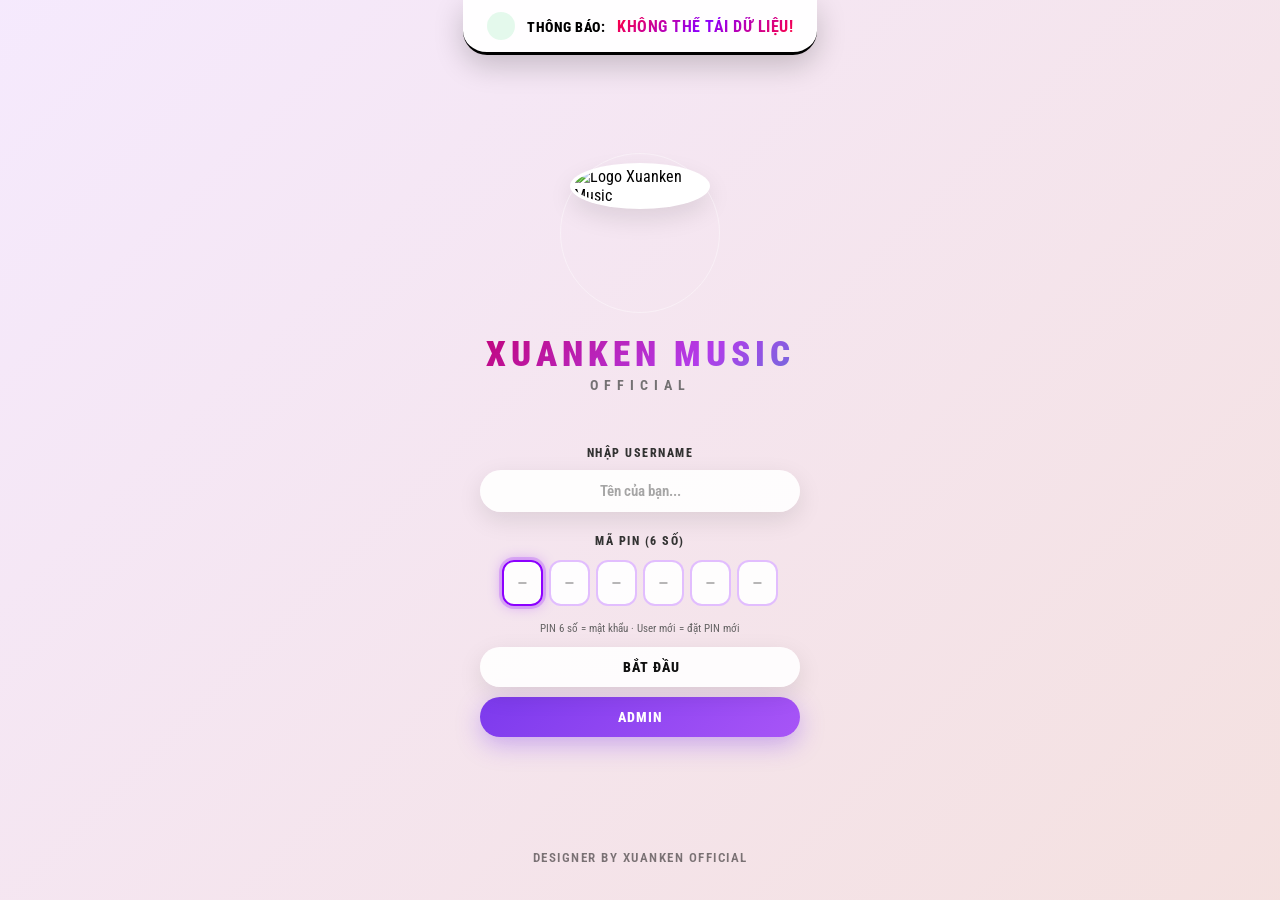
==== commit 76b84aaa: "Add files via upload" ====
--- a/index.html
+++ b/index.html
@@ -298,23 +298,34 @@
                     </div>
                 </div>
                 <div class="extras-section">
-                    <label class="extras-label">Vòng tên quanh art</label>
-                    <div class="art-ring-settings">
-                        <label class="art-ring-toggle-row">
-                            <input type="checkbox" id="art-ring-enabled" checked>
-                            <span>Hiện vòng chữ quanh ảnh bìa</span>
-                        </label>
-                        <input type="text" id="art-ring-text" class="art-ring-text-input" maxlength="28" placeholder="Trống = dùng username">
-                        <button type="button" id="art-ring-save-btn" class="extras-btn-primary" style="width:100%;margin-top:8px;">Lưu vòng tên</button>
-                        <p class="muted" style="font-size:0.72rem;margin-top:6px;opacity:0.75;">Cần thuê ở Cửa hàng → Vòng tên (1·3·5·7 ngày). Tối đa 28 ký tự.</p>
-                    </div>
-                </div>
-                <div class="extras-section">
                     <label class="extras-label">Khác</label>
                     <div class="extras-actions-grid extras-rank-grid extras-rank-compact">
                         <button type="button" class="extras-action-btn" data-x="badges"><i data-lucide="award"></i><span>Huy hiệu của tôi</span></button>
                         <button type="button" class="extras-action-btn" data-x="chat"><i data-lucide="message-circle"></i><span>Chat toàn web</span></button>
                         <button type="button" class="extras-action-btn" data-x="checkin"><i data-lucide="calendar-check"></i><span>Điểm danh</span></button>
+                    </div>
+                </div>
+                <div class="extras-section">
+                    <label class="extras-label">Vòng tên quanh art</label>
+                    <div class="art-ring-settings">
+                        <div class="art-ring-toggle-row">
+                            <span>Hiện vòng chữ quanh ảnh bìa</span>
+                            <label class="art-ring-switch" title="Bật / Tắt">
+                                <input type="checkbox" id="art-ring-enabled" checked>
+                                <span class="art-ring-switch-track"><span class="art-ring-switch-knob"></span></span>
+                            </label>
+                        </div>
+                        <div class="art-ring-toggle-row">
+                            <span>Hiện tên bài hát</span>
+                            <label class="art-ring-switch" title="Dùng tên bài hát đang phát">
+                                <input type="checkbox" id="art-ring-use-song">
+                                <span class="art-ring-switch-track"><span class="art-ring-switch-knob"></span></span>
+                            </label>
+                        </div>
+                        <div class="extras-row art-ring-input-row">
+                            <input type="text" id="art-ring-text" class="art-ring-text-input" maxlength="80" placeholder="Trống = username · tối đa 48 ký tự">
+                            <button type="button" id="art-ring-save-btn" class="extras-btn-primary">Lưu</button>
+                        </div>
                     </div>
                 </div>
                 <div id="extras-result" class="extras-result"></div>
@@ -368,11 +379,15 @@
                 <button type="button" class="shop-tab" data-shop-tab="ring" id="shop-tab-ring">
                     <i data-lucide="circle-dot"></i> Vòng tên
                 </button>
+                <button type="button" class="shop-tab" data-shop-tab="skin" id="shop-tab-skin">
+                    <i data-lucide="palette"></i> Giao diện
+                </button>
             </div>
             <div class="shop-tab-panels">
                 <div class="shop-list shop-tab-panel active" id="shop-list" data-panel="music"></div>
                 <div class="shop-list shop-tab-panel" id="shop-thumb-list" data-panel="thumb"></div>
                 <div class="shop-list shop-tab-panel" id="shop-ring-list" data-panel="ring"></div>
+                <div class="shop-list shop-tab-panel" id="shop-skin-list" data-panel="skin"></div>
             </div>
             <div class="shop-user-bar" id="shop-user-bar">
                 <div class="shop-user-info">
--- a/css/style.css
+++ b/css/style.css
@@ -143,8 +143,8 @@
 @media (max-width: 360px) {
     body { padding: 8px; }
     .player-container { border-radius: 24px; }
-    .header-section { padding: 90px 16px 16px 16px; }
-    .album-art-wrap { width: 156px; height: 156px; margin-top: 8px; }
+    .header-section { padding: 10px 16px 14px 16px; }
+    .album-art-wrap { width: 156px; height: 156px; margin-top: 4px; }
     .album-art { width: 116px; height: 116px; margin-top: 0; }
     .art-name-text { font-size: 9px; letter-spacing: 0; }
     .header-section { gap: 14px; }
@@ -153,13 +153,13 @@
 }
 
 @media (min-width: 361px) and (max-width: 480px) {
-    .header-section { padding: 92px 16px 16px 16px; }
-    .album-art-wrap { width: 180px; height: 180px; margin-top: 8px; }
+    .header-section { padding: 10px 16px 14px 16px; }
+    .album-art-wrap { width: 180px; height: 180px; margin-top: 4px; }
     .album-art { width: 136px; height: 136px; margin-top: 0; }
     .art-name-text { font-size: 9.5px; letter-spacing: 0; }
     .header-section { gap: 16px; }
     .lyric-container { min-height: 52px; }
-    .controls-bar { padding: 0 20px 28px 20px; }
+    .controls-bar { padding: 0 20px 12px 20px; }
     .btn-icon { width: 38px; height: 38px; font-size: 1rem; }
     .play-btn { width: 46px; height: 46px; }
     .song-title { font-size: 1.2rem; }
@@ -189,12 +189,12 @@
 }
 
 .header-section {
-    padding: 96px 24px 16px 24px;
+    padding: 12px 24px 16px 24px;
     display: flex;
     flex-direction: column;
     align-items: center;
     text-align: center;
-    gap: 20px;
+    gap: 16px;
     border-bottom: none;
     position: relative;
     transition: border-color 0.3s ease;
@@ -204,6 +204,15 @@
 
 /* Spacer cố định — không bị margin-collapse / flex-shrink */
 .header-top-spacer {
+    width: 100%;
+    height: 20px !important;
+    min-height: 20px !important;
+    flex-shrink: 0 !important;
+    flex-grow: 0 !important;
+    pointer-events: none;
+    display: block;
+}
+.lyric-progress-spacer {
     width: 100%;
     height: 36px !important;
     min-height: 36px !important;
@@ -212,18 +221,9 @@
     pointer-events: none;
     display: block;
 }
-.lyric-progress-spacer {
-    width: 100%;
-    height: 40px !important;
-    min-height: 40px !important;
-    flex-shrink: 0 !important;
-    flex-grow: 0 !important;
-    pointer-events: none;
-    display: block;
-}
 @media (max-width: 480px) {
-    .header-top-spacer { height: 32px !important; min-height: 32px !important; }
-    .lyric-progress-spacer { height: 36px !important; min-height: 36px !important; }
+    .header-top-spacer { height: 16px !important; min-height: 16px !important; }
+    .lyric-progress-spacer { height: 32px !important; min-height: 32px !important; }
 }
 
 .top-right-action {
@@ -259,10 +259,11 @@
 }
 
 .top-bar-icons {
-    position: absolute;
-    top: 12px;
-    left: 10px;
-    right: 10px;
+    /* Trong luồng layout — không absolute → vòng chữ không đè được lên nút */
+    position: relative;
+    top: auto;
+    left: auto;
+    right: auto;
     z-index: 110;
     display: flex;
     flex-direction: row;
@@ -270,6 +271,10 @@
     justify-content: space-between;
     gap: 4px;
     pointer-events: none;
+    padding: 12px 10px 0;
+    margin: 0;
+    flex-shrink: 0;
+    box-sizing: border-box;
 }
 .top-bar-icons .btn-icon {
     pointer-events: auto;
@@ -513,11 +518,12 @@
     /* Art 170 + 2×(gap ~12px + chữ) */
     width: 216px;
     height: 216px;
-    margin: 8px auto 0;
+    margin: 4px auto 0;
     display: flex;
     align-items: center;
     justify-content: center;
     flex-shrink: 0;
+    contain: layout style;
 }
 
 .album-art {
@@ -551,6 +557,9 @@
     animation: rotate 20s linear infinite;
     animation-play-state: paused;
     transition: transform 0.3s ease;
+    will-change: transform;
+    transform: translateZ(0);
+    backface-visibility: hidden;
 }
 
 .art-name-ring {
@@ -563,6 +572,10 @@
     overflow: visible;
     animation: art-ring-spin 28s linear infinite;
     animation-play-state: paused;
+    /* Tách layer GPU — tránh giật khi toast/layout */
+    will-change: transform;
+    transform: translateZ(0);
+    backface-visibility: hidden;
 }
 
 .album-art-wrap.ring-playing .art-name-ring {
@@ -595,32 +608,96 @@
 .art-ring-settings {
     display: flex;
     flex-direction: column;
-    gap: 6px;
+    gap: 10px;
 }
 
 .art-ring-toggle-row {
     display: flex;
     align-items: center;
-    gap: 10px;
+    justify-content: space-between;
+    gap: 12px;
     font-size: 0.85rem;
+    user-select: none;
+}
+
+.art-ring-toggle-row > span {
+    flex: 1 1 auto;
+    min-width: 0;
+    line-height: 1.35;
+}
+
+/* Viên nang on/off nhỏ gọn */
+.art-ring-switch {
+    position: relative;
+    display: inline-flex;
+    flex: 0 0 auto;
     cursor: pointer;
-    user-select: none;
-}
-
-.art-ring-toggle-row input {
+}
+.art-ring-switch input {
+    position: absolute;
+    opacity: 0;
+    width: 0;
+    height: 0;
+    pointer-events: none;
+}
+.art-ring-switch-track {
+    display: block;
+    width: 42px;
+    height: 24px;
+    border-radius: 999px;
+    background: rgba(128, 128, 128, 0.35);
+    border: 1px solid rgba(255,255,255,0.12);
+    transition: background 0.2s, border-color 0.2s;
+    position: relative;
+}
+.art-ring-switch-knob {
+    position: absolute;
+    top: 2px;
+    left: 2px;
     width: 18px;
     height: 18px;
-    accent-color: #8c00ff;
+    border-radius: 50%;
+    background: #fff;
+    box-shadow: 0 1px 4px rgba(0,0,0,0.25);
+    transition: transform 0.2s;
+}
+.art-ring-switch input:checked + .art-ring-switch-track {
+    background: linear-gradient(135deg, #ff0040, #8c00ff);
+    border-color: transparent;
+}
+.art-ring-switch input:checked + .art-ring-switch-track .art-ring-switch-knob {
+    transform: translateX(18px);
+}
+.art-ring-switch input:disabled + .art-ring-switch-track {
+    opacity: 0.45;
+    cursor: not-allowed;
+}
+
+.art-ring-input-row {
+    margin-bottom: 0 !important;
+}
+.art-ring-input-row .art-ring-text-input {
+    flex: 1 1 auto;
+    min-width: 0;
+    height: 44px;
+    box-sizing: border-box;
+}
+.art-ring-input-row .extras-btn-primary {
+    min-width: 64px;
 }
 
 .art-ring-text-input {
     width: 100%;
     padding: 10px 12px;
-    border-radius: 10px;
-    border: 1px solid rgba(255,255,255,0.12);
-    background: rgba(0,0,0,0.25);
-    color: inherit;
+    border-radius: 12px;
+    border: 1px solid var(--border-color);
+    background: var(--progress-bg);
+    color: var(--text-primary);
     font-size: 0.9rem;
+    font-family: inherit;
+}
+.art-ring-text-input:disabled {
+    opacity: 0.55;
 }
 
 .song-info-main {
@@ -701,14 +778,14 @@
 }
 
 .controls-bar {
-    padding: 0 24px 32px 24px;
+    padding: 0 24px 14px 24px; /* đáy ~14px — sát mép dưới như header */
     background: var(--card-bg);
     transition: background 0.3s ease;
 }
 
 .progress-wrapper {
     margin-top: 0;
-    margin-bottom: 20px;
+    margin-bottom: 28px; /* progress cao hơn, nút play xuống gần đáy */
     padding-top: 0;
 }
 
@@ -1920,9 +1997,11 @@
     position: fixed;
     top: 0;
     left: 50%;
-    transform: translateX(-50%) translateY(-100%);
+    transform: translate3d(-50%, -100%, 0);
     background: var(--card-bg);
-    backdrop-filter: blur(20px);
+    /* blur nhẹ hơn — giảm jank khi vòng tên đang quay */
+    backdrop-filter: blur(8px);
+    -webkit-backdrop-filter: blur(8px);
     border-radius: 0 0 24px 24px;
     padding: 12px 24px;
     max-width: 90%;
@@ -1932,19 +2011,21 @@
     z-index: 10001;
     opacity: 0;
     visibility: hidden;
-    transition: transform 0.3s ease, opacity 0.3s ease, visibility 0.3s ease;
+    transition: transform 0.28s ease, opacity 0.28s ease, visibility 0.28s ease;
     display: flex;
     gap: 12px;
     align-items: center;
     justify-content: center;
     pointer-events: none;
     white-space: nowrap;
+    will-change: transform, opacity;
+    contain: layout style;
 }
 
 .notification.show {
     opacity: 1;
     visibility: visible;
-    transform: translateX(-50%) translateY(0);
+    transform: translate3d(-50%, 0, 0);
 }
 
 .notification-icon {
@@ -2477,6 +2558,27 @@
 .shop-rent-btn {
     background: linear-gradient(135deg, #17adca, #8c00ff) !important;
 }
+/* Vòng tên packs: màu hợp sáng / tối */
+.shop-ring-pack.shop-rent-btn {
+    background: linear-gradient(135deg, #7c3aed, #2563eb) !important;
+    color: #fff !important;
+    border: none;
+    box-shadow: 0 4px 14px rgba(124, 58, 237, 0.28);
+}
+body.dark .shop-ring-pack.shop-rent-btn {
+    background: linear-gradient(135deg, #a78bfa, #38bdf8) !important;
+    color: #0f172a !important;
+    box-shadow: 0 4px 16px rgba(56, 189, 248, 0.22);
+}
+.shop-ring-pack.shop-rent-btn:hover {
+    filter: brightness(1.06);
+    transform: translateY(-1px);
+}
+.shop-ring-status-time {
+    letter-spacing: 0.3px;
+    text-transform: none;
+    font-variant-numeric: tabular-nums;
+}
 
 .shop-rent-days {
     display: flex;
@@ -2497,7 +2599,18 @@
     padding: 16px 14px 20px;
     display: flex;
     flex-direction: column;
+    align-items: center;
     gap: 14px;
+}
+.shop-ring-card .shop-ring-status {
+    width: 100%;
+    max-width: 320px;
+    margin: 0 auto;
+}
+.shop-ring-card .shop-ring-packs {
+    width: 100%;
+    max-width: 320px;
+    margin: 0 auto;
 }
 
 .shop-ring-preview {
@@ -4209,7 +4322,7 @@
     .player-container {
         width: 450px !important;
         max-width: 450px !important;
-        height: min(600px, 86vh);
+        height: min(620px, 86vh);
         max-height: 86vh;
         border-radius: 28px;
         display: flex;
@@ -4394,8 +4507,8 @@
         flex-direction: column;
         align-items: center;
         justify-content: center;
-        padding: 56px 28px 16px;
-        gap: 18px;
+        padding: 12px 28px 16px;
+        gap: 16px;
         overflow: visible;
     }
 
@@ -4430,18 +4543,23 @@
 
     .pc-right .controls-bar {
         flex-shrink: 0;
-        padding: 0 28px 32px;
+        padding: 0 28px 16px;
         background: transparent;
+    }
+    .pc-right .progress-wrapper {
+        margin-bottom: 28px;
     }
     .pc-right .lyric-progress-spacer {
         height: 40px !important;
         min-height: 40px !important;
     }
     .pc-right .header-top-spacer {
-        display: none; /* PC: top-bar không absolute, không cần spacer này */
+        height: 12px !important;
+        min-height: 12px !important;
+        display: block;
     }
     .pc-right .header-section {
-        padding-top: 20px !important;
+        padding-top: 12px !important;
     }
 
     #list-btn {
@@ -4534,4 +4652,205 @@
         overflow-y: auto;
         -webkit-overflow-scrolling: touch;
     }
-}+}
+
+
+/* ========== SKIN: Aura Sound (shop) — chỉ giao diện, giữ nguyên layout/ID ========== */
+body.skin-aura {
+    --aura-gold: #f3c06b;
+    --aura-purple: #a78bfa;
+    --aura-pill: #272732;
+    --aura-btn: #2d2d3c;
+    --aura-bg: #0b0f17;
+    --aura-card: rgba(18, 20, 29, 0.88);
+    --bg-color: #0b0f17;
+    --card-bg: rgba(18, 20, 29, 0.9);
+    --border-color: rgba(255, 255, 255, 0.08);
+    --text-primary: #f3f4f6;
+    --text-secondary: #c4b5fd;
+    --text-tertiary: #9ca3af;
+    --btn-bg: rgba(45, 45, 60, 0.9);
+    --btn-hover: rgba(54, 54, 70, 1);
+    --btn-active-bg: rgba(243, 192, 107, 0.18);
+    --progress-bg: rgba(255, 255, 255, 0.12);
+    --playlist-bg: rgba(18, 20, 29, 0.98);
+    --playlist-header-bg: rgba(18, 20, 29, 0.98);
+    --song-item-hover: rgba(255, 255, 255, 0.06);
+    --input-bg: rgba(255, 255, 255, 0.06);
+    --modal-bg: rgba(18, 20, 29, 0.96);
+    --icon-gradient: linear-gradient(135deg, #f3c06b, #a78bfa, #f3c06b);
+    --icon-gradient-hover: linear-gradient(135deg, #fde68a, #c4b5fd, #fde68a);
+    --icon-gradient-active: linear-gradient(135deg, #f3c06b, #ff6b9d, #f3c06b);
+    --icon-active-stroke: #f3c06b;
+    --accent-color: #f3c06b;
+    background: #0b0f17 !important;
+}
+
+body.skin-aura .player-container,
+body.skin-aura .pc-layout {
+    background: var(--aura-card) !important;
+    backdrop-filter: blur(24px);
+    -webkit-backdrop-filter: blur(24px);
+    border: 1px solid rgba(255, 255, 255, 0.08) !important;
+    box-shadow: 0 25px 60px rgba(0, 0, 0, 0.55) !important;
+    border-radius: 28px !important;
+}
+
+body.skin-aura .top-bar-icons {
+    gap: 6px;
+    padding: 6px 4px;
+    border-bottom: 1px solid rgba(255, 255, 255, 0.05);
+}
+
+body.skin-aura .top-bar-icons .btn-icon {
+    width: 42px;
+    height: 42px;
+    border-radius: 999px !important;
+    background: var(--aura-btn) !important;
+    color: #d1d5db;
+    box-shadow: none;
+}
+
+body.skin-aura .top-bar-icons .btn-icon:hover {
+    background: #363646 !important;
+    color: #fff;
+    transform: translateY(-2px);
+}
+
+body.skin-aura .top-bar-icons .btn-icon.active {
+    background: rgba(243, 192, 107, 0.2) !important;
+    color: var(--aura-gold);
+}
+
+body.skin-aura .album-art-wrap {
+    position: relative;
+}
+
+body.skin-aura .album-art-wrap::before {
+    content: '';
+    position: absolute;
+    inset: 8px;
+    border-radius: 50%;
+    background: rgba(243, 192, 107, 0.14);
+    filter: blur(28px);
+    z-index: 0;
+    pointer-events: none;
+    animation: auraPulseGlow 3s ease-in-out infinite;
+}
+
+@keyframes auraPulseGlow {
+    0%, 100% { opacity: 0.4; transform: scale(1); }
+    50% { opacity: 0.85; transform: scale(1.05); }
+}
+
+body.skin-aura .album-art {
+    border-color: rgba(243, 192, 107, 0.35) !important;
+    box-shadow: 0 15px 40px rgba(0, 0, 0, 0.45), 0 0 0 1px rgba(255, 255, 255, 0.06) !important;
+    background: linear-gradient(135deg, #1a1a22, #121216) !important;
+}
+
+body.skin-aura .song-title {
+    color: #fde68a !important;
+    letter-spacing: 0.04em;
+    text-transform: uppercase;
+}
+
+body.skin-aura .artist-name {
+    color: rgba(196, 181, 253, 0.9) !important;
+}
+
+body.skin-aura .current-lyric,
+body.skin-aura #lyric-container {
+    background: var(--aura-pill) !important;
+    border: 1px solid rgba(255, 255, 255, 0.1) !important;
+    border-radius: 999px !important;
+    color: #d1d5db !important;
+}
+
+body.skin-aura .progress-bar-container {
+    background: rgba(255, 255, 255, 0.12) !important;
+    border-radius: 999px;
+}
+
+body.skin-aura .progress-filled {
+    background: linear-gradient(90deg, #f3c06b, #a78bfa) !important;
+}
+
+body.skin-aura .main-actions .btn-icon {
+    border-radius: 999px !important;
+    background: var(--aura-btn) !important;
+}
+
+body.skin-aura .main-actions .play-btn {
+    background: linear-gradient(135deg, rgba(243, 192, 107, 0.35), rgba(167, 139, 250, 0.35)) !important;
+    color: #fff;
+}
+
+body.skin-aura .playlist,
+body.skin-aura .shop-modal,
+body.skin-aura .timer-modal,
+body.skin-aura .checkin-modal {
+    background: rgba(18, 20, 29, 0.96) !important;
+    border-color: rgba(255, 255, 255, 0.08) !important;
+}
+
+body.skin-aura .shop-tab.active {
+    color: var(--aura-gold) !important;
+    border-bottom-color: var(--aura-gold) !important;
+}
+
+body.skin-aura .shop-skin-item {
+    border: 1px solid rgba(255, 255, 255, 0.08);
+    background: rgba(255, 255, 255, 0.04);
+}
+
+body.skin-aura .shop-skin-item.active-skin {
+    border-color: rgba(243, 192, 107, 0.5);
+    background: rgba(243, 192, 107, 0.1);
+}
+
+/* Shop skin cards (mọi theme) */
+.shop-skin-item {
+    display: flex;
+    align-items: center;
+    gap: 12px;
+    padding: 12px 14px;
+    border-radius: 16px;
+    border: 1px solid var(--border-color);
+    background: var(--btn-bg);
+    margin-bottom: 10px;
+}
+.shop-skin-preview {
+    width: 52px;
+    height: 52px;
+    border-radius: 14px;
+    flex-shrink: 0;
+    display: flex;
+    align-items: center;
+    justify-content: center;
+    font-size: 1.4rem;
+    overflow: hidden;
+}
+.shop-skin-preview.skin-default {
+    background: linear-gradient(135deg, #fcfcfc, #e8e8e8);
+    color: #333;
+}
+body.dark .shop-skin-preview.skin-default {
+    background: linear-gradient(135deg, #2a2a2a, #1a1a1a);
+    color: #eee;
+}
+.shop-skin-preview.skin-aura {
+    background: linear-gradient(135deg, #1a1a22 0%, #2d1f4e 50%, #3d2a1a 100%);
+    color: #f3c06b;
+    box-shadow: inset 0 0 20px rgba(167, 139, 250, 0.25);
+}
+.shop-skin-meta { flex: 1; min-width: 0; }
+.shop-skin-name { font-weight: 800; font-size: 0.9rem; color: var(--text-primary); }
+.shop-skin-desc { font-size: 0.72rem; color: var(--text-tertiary); margin-top: 2px; }
+.shop-skin-actions { flex-shrink: 0; }
+.shop-skin-item.active-skin .shop-skin-name::after {
+    content: ' · ĐANG DÙNG';
+    font-size: 0.65rem;
+    color: #4ade80;
+    font-weight: 700;
+}
